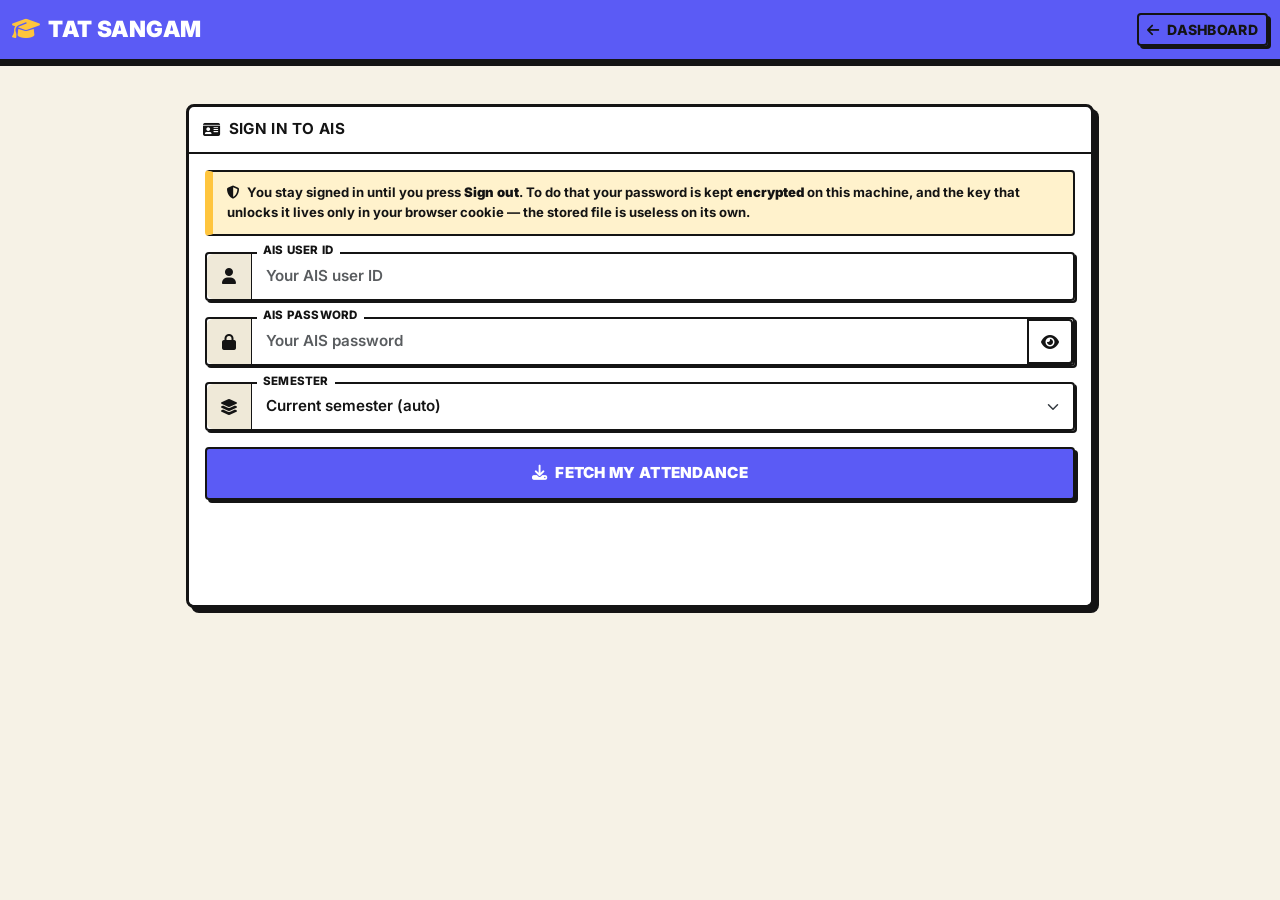
==== ais.tat.ac.in/index.html @ 8674fa77 "feat: add attendance integration system with portal scraping and session management" ====
<!DOCTYPE html>
<html lang="en">

<head>
    <meta charset="UTF-8" />
    <meta name="viewport" content="width=device-width, initial-scale=1.0" />
    <title>AIS Attendance - TAT SANGAM</title>
    <link href="https://cdn.jsdelivr.net/npm/bootstrap@5.3.2/dist/css/bootstrap.min.css" rel="stylesheet">
    <link href="https://cdnjs.cloudflare.com/ajax/libs/font-awesome/6.5.0/css/all.min.css" rel="stylesheet">
    <link href="https://fonts.googleapis.com/css2?family=Inter:wght@400;500;600;700;800;900&display=swap"
        rel="stylesheet">
    <link rel="stylesheet" href="style.css" />
    <script>
        (function () {
            try {
                var t = localStorage.getItem('theme');
                if (!t) t = window.matchMedia('(prefers-color-scheme: dark)').matches ? 'dark' : 'light';
                if (t === 'dark') document.documentElement.setAttribute('data-theme', 'dark');
            } catch (e) { }
        })();
    </script>
    <style>
        .ais-wrap { max-width: 940px; margin: 0 auto; padding: 1.25rem 1rem 3rem; }
        .ais-note {
            border: var(--bw) solid var(--ink); border-left: 8px solid var(--warning);
            background: var(--warning-soft); border-radius: var(--r-sm);
            padding: 0.7rem 0.9rem; font-size: 0.82rem; font-weight: 700; color: var(--text);
        }
        .ais-note.err { border-left-color: var(--danger); background: var(--danger-soft); }
        .ais-note.ok { border-left-color: var(--success); background: var(--success-soft); }
        .stat-row { display: flex; gap: 0.75rem; flex-wrap: wrap; margin-bottom: 1rem; }
        .stat-box {
            flex: 1 1 160px; background: var(--surface); border: var(--bw) solid var(--ink);
            border-radius: var(--r-sm); box-shadow: var(--sh-sm); padding: 0.7rem 0.9rem;
        }
        .stat-box .k { font-size: 0.64rem; font-weight: 900; text-transform: uppercase; color: var(--muted); letter-spacing: 0.4px; }
        .stat-box .v { font-size: 1.6rem; font-weight: 900; line-height: 1.15; color: var(--text); }
        .ais-table { width: 100%; border-collapse: collapse; background: var(--surface);
            border: var(--bw) solid var(--ink); border-radius: var(--r-sm); overflow: hidden; }
        .ais-table th { background: var(--ink); color: var(--bg); text-align: left; padding: 0.55rem 0.7rem;
            font-size: 0.64rem; font-weight: 900; text-transform: uppercase; letter-spacing: 0.4px; }
        .ais-table td { padding: 0.55rem 0.7rem; border-top: var(--bw) solid var(--ink);
            font-size: 0.85rem; font-weight: 600; color: var(--text); }
        .ais-table td.num { text-align: right; font-variant-numeric: tabular-nums; font-weight: 800; }
        .sub-name { font-weight: 800; }
        .sub-code { display: block; font-size: 0.64rem; font-weight: 800; color: var(--muted); text-transform: uppercase; }
        .pill { display: inline-block; padding: 0.05rem 0.5rem; border-radius: 999px;
            border: var(--bw) solid var(--ink); font-size: 0.72rem; font-weight: 900; font-variant-numeric: tabular-nums; }
        .pill.ok { background: var(--success-soft); } .pill.warn { background: var(--warning-soft); } .pill.bad { background: var(--danger-soft); }
        .advice { font-size: 0.74rem; font-weight: 700; color: var(--muted); }
        .advice b { color: var(--text); font-weight: 900; }
        .prof-grid { display: flex; flex-wrap: wrap; gap: 0.5rem; }
        .prof-item { border: var(--bw) solid var(--ink); border-radius: 999px; background: var(--surface);
            padding: 0.1rem 0.6rem; font-size: 0.74rem; font-weight: 700; color: var(--text); }
        .prof-item b { font-weight: 900; text-transform: uppercase; font-size: 0.64rem; color: var(--muted); margin-right: 0.3rem; }
        pre.struct { background: var(--surface); border: var(--bw) solid var(--ink); border-radius: var(--r-sm);
            padding: 0.7rem; font-size: 0.72rem; overflow-x: auto; margin-top: 0.7rem; color: var(--text); }
        .d-none { display: none !important; }
    </style>
</head>

<body>
    <header class="app-header">
        <h1 class="visually-hidden">TAT SANGAM - AIS Attendance</h1>
        <div class="container-fluid">
            <div class="row align-items-center">
                <div class="col-auto">
                    <div class="app-title mb-0" aria-hidden="true">
                        <i class="fas fa-graduation-cap me-2"></i> TAT SANGAM
                    </div>
                </div>
                <div class="col text-end">
                    <a href="../Project/index.html" class="btn btn-outline-light btn-sm">
                        <i class="fas fa-arrow-left me-2"></i>Dashboard
                    </a>
                </div>
            </div>
        </div>
    </header>

    <div class="ais-wrap">

        <!-- ── Credential form ─────────────────────────────── -->
        <div class="card hover-card mb-3" id="loginCard">
            <div class="card-header d-flex justify-content-between align-items-center">
                <span class="fw-bold text-primary d-flex align-items-center gap-2">
                    <i class="fas fa-id-card"></i> Sign in to AIS
                </span>
            </div>
            <div class="card-body">
                <div class="ais-note mb-3">
                    <i class="fas fa-shield-halved me-1"></i>
                    You stay signed in until you press <b>Sign out</b>. To do that your password is
                    kept <b>encrypted</b> on this machine, and the key that unlocks it lives only in
                    your browser cookie &mdash; the stored file is useless on its own.
                </div>

                <form id="aisForm" novalidate>
                    <div class="floating-input mb-3">
                        <div class="input-group">
                            <span class="input-group-text"><i class="fas fa-user"></i></span>
                            <input type="text" class="form-control" id="aisUser" name="ais_user"
                                autocomplete="username" required placeholder="Your AIS user ID">
                        </div>
                        <label for="aisUser">AIS User ID</label>
                    </div>

                    <div class="floating-input mb-3">
                        <div class="input-group">
                            <span class="input-group-text"><i class="fas fa-lock"></i></span>
                            <input type="password" class="form-control" id="aisPass" name="ais_pass"
                                autocomplete="current-password" required placeholder="Your AIS password">
                            <button class="btn btn-outline-secondary" type="button" id="togglePass"
                                aria-label="Show password">
                                <i class="fas fa-eye"></i>
                            </button>
                        </div>
                        <label for="aisPass">AIS Password</label>
                    </div>

                    <div class="floating-input mb-3">
                        <div class="input-group">
                            <span class="input-group-text"><i class="fas fa-layer-group"></i></span>
                            <select class="form-select" id="aisSem" name="semester">
                                <option value="">Current semester (auto)</option>
                                <option value="1">Semester 1</option>
                                <option value="2">Semester 2</option>
                                <option value="3">Semester 3</option>
                                <option value="4">Semester 4</option>
                                <option value="5">Semester 5</option>
                                <option value="6">Semester 6</option>
                                <option value="7">Semester 7</option>
                                <option value="8">Semester 8</option>
                            </select>
                        </div>
                        <label for="aisSem">Semester</label>
                    </div>

                    <button type="submit" class="btn btn-primary btn-lg w-100" id="fetchBtn">
                        <i class="fas fa-download me-2"></i>Fetch My Attendance
                    </button>
                </form>
            </div>
        </div>

        <!-- ── Status ──────────────────────────────────────── -->
        <div id="status" class="ais-note d-none mb-3"></div>

        <!-- ── Results ─────────────────────────────────────── -->
        <div class="card hover-card d-none" id="resultCard">
            <div class="card-header d-flex justify-content-between align-items-center flex-wrap gap-2">
                <span class="fw-bold text-primary d-flex align-items-center gap-2">
                    <i class="fas fa-chart-simple"></i> Attendance
                    <small id="fetchedAt" class="text-muted fw-normal"></small>
                </span>
                <div class="d-flex align-items-center gap-2">
                    <label for="target" class="fw-bold" style="font-size:0.7rem;text-transform:uppercase;">Target %</label>
                    <input type="number" id="target" class="form-control form-control-sm" min="1" max="100"
                        value="75" style="width:76px;font-weight:800;">
                    <button class="btn btn-sm btn-outline-secondary" id="againBtn" data-tooltip="Refresh from AIS"
                        aria-label="Refresh from AIS">
                        <i class="fas fa-rotate"></i>
                    </button>
                    <button class="btn btn-sm btn-outline-danger" id="logoutBtn">
                        <i class="fas fa-right-from-bracket me-1"></i>Sign out
                    </button>
                </div>
            </div>
            <div class="card-body">
                <div id="profile" class="prof-grid mb-3"></div>
                <div id="stats" class="stat-row"></div>
                <div class="table-responsive"><div id="tableWrap"></div></div>
            </div>
        </div>

    </div>

    <script>
        (function () {
            'use strict';

            var form = document.getElementById('aisForm');
            var statusEl = document.getElementById('status');
            var resultCard = document.getElementById('resultCard');
            var loginCard = document.getElementById('loginCard');
            var targetEl = document.getElementById('target');
            var fetchBtn = document.getElementById('fetchBtn');
            var rows = null;

            document.getElementById('togglePass').addEventListener('click', function () {
                var p = document.getElementById('aisPass');
                var show = p.type === 'password';
                p.type = show ? 'text' : 'password';
                this.querySelector('i').className = show ? 'fas fa-eye-slash' : 'fas fa-eye';
                this.setAttribute('aria-label', show ? 'Hide password' : 'Show password');
            });

            // Refresh re-reads AIS using the stored sign-in — no retyping.
            document.getElementById('againBtn').addEventListener('click', function () {
                var body = new FormData();
                body.append('action', 'fetch');
                body.append('semester', document.getElementById('aisSem').value);
                send(body, 'Refreshing from AIS...');
            });

            document.getElementById('logoutBtn').addEventListener('click', function () {
                var body = new FormData();
                body.append('action', 'logout');
                send(body, 'Signing out...');
            });

            targetEl.addEventListener('input', function () { if (rows) render(rows); });

            form.addEventListener('submit', function (e) {
                e.preventDefault();
                var body = new FormData();
                body.append('action', 'login');
                body.append('ais_user', document.getElementById('aisUser').value.trim());
                body.append('ais_pass', document.getElementById('aisPass').value);
                body.append('semester', document.getElementById('aisSem').value);
                send(body, 'Signing in to AIS and reading your attendance...');
            });

            function send(body, busyMessage) {
                var pass = document.getElementById('aisPass');

                fetchBtn.disabled = true;
                setStatus(busyMessage, null);

                // ais.php sits next to this page, in the same folder.
                return fetch('ais.php', { method: 'POST', body: body })
                    .then(function (r) {
                        return r.text().then(function (text) {
                            try {
                                return JSON.parse(text);
                            } catch (e) {
                                // Report what actually came back rather than a guess —
                                // a 404 page and a PHP fatal look identical otherwise.
                                throw new Error(
                                    'Backend returned HTTP ' + r.status + ' (' + (r.statusText || 'no status') +
                                    ') instead of JSON. First bytes: ' +
                                    (text.trim().slice(0, 120) || '(empty response)')
                                );
                            }
                        });
                    })
                    .then(function (data) {
                        // Clear the password from the DOM as soon as the request is away.
                        pass.value = '';

                        if (data.loggedIn === false) { showSignedOut(); }

                        if (!data.success) {
                            setStatus(data.message || 'Failed.', 'err');
                            // Anything the backend managed to read still helps.
                            if (data.profile && Object.keys(data.profile).length) {
                                showProfile(data.profile);
                                document.getElementById('stats').innerHTML = '';
                                document.getElementById('tableWrap').innerHTML = '';
                                showSignedIn();
                            }
                            showStructure(data.tables || [], data.forms || []);
                            return;
                        }

                        if (data.loggedIn === false) {          // successful sign-out
                            setStatus(data.message, 'ok');
                            return;
                        }
                        applyResult(data);
                        setStatus(data.message, 'ok');
                    })
                    .catch(function (err) { setStatus(err.message, 'err'); })
                    .then(function () { fetchBtn.disabled = false; });
            }

            function applyResult(data) {
                rows = data.attendance || [];
                showProfile(data.profile || {});
                document.getElementById('fetchedAt').textContent =
                    'as of ' + new Date(data.fetchedAt).toLocaleString() +
                    (data.usedSemester ? ' · semester ' + data.usedSemester : '');
                if (data.usedSemester) { document.getElementById('aisSem').value = data.usedSemester; }
                render(rows);
                showSignedIn();
            }

            function showSignedIn() {
                loginCard.classList.add('d-none');
                resultCard.classList.remove('d-none');
            }

            function showSignedOut() {
                rows = null;
                resultCard.classList.add('d-none');
                loginCard.classList.remove('d-none');
                document.getElementById('aisPass').value = '';
            }

            // On load: if a sign-in is stored, show the cached result straight away
            // and only hit AIS when there is nothing cached.
            (function restore() {
                var body = new FormData();
                body.append('action', 'status');
                fetch('ais.php', { method: 'POST', body: body })
                    .then(function (r) { return r.json(); })
                    .then(function (data) {
                        if (!data.loggedIn) { return; }
                        if (data.attendance && data.attendance.length) {
                            applyResult(data);
                            setStatus('Signed in as ' + data.aisUser + ' — showing last synced data.', 'ok');
                        } else {
                            var b = new FormData();
                            b.append('action', 'fetch');
                            send(b, 'Signed in — fetching your attendance...');
                        }
                    })
                    .catch(function () { /* offline or backend down: leave the form visible */ });
            })();

            function setStatus(msg, kind) {
                if (!msg) { statusEl.classList.add('d-none'); return; }
                statusEl.className = 'ais-note mb-3' + (kind ? ' ' + kind : '');
                statusEl.textContent = msg;
            }

            function showProfile(p) {
                var html = '';
                Object.keys(p).forEach(function (k) {
                    html += '<span class="prof-item"><b>' + esc(k) + '</b>' + esc(p[k]) + '</span>';
                });
                document.getElementById('profile').innerHTML = html;
            }

            function render(list) {
                var target = Math.min(100, Math.max(1, parseInt(targetEl.value, 10) || 75));
                var t = target / 100;
                var totHeld = 0, totAtt = 0;
                list.forEach(function (r) { totHeld += r.held; totAtt += r.attended; });
                var overall = totHeld ? (totAtt / totHeld) * 100 : 0;

                document.getElementById('stats').innerHTML =
                    box('Overall', totHeld ? overall.toFixed(2) + '%' : '—') +
                    box('Attended', totAtt + ' / ' + totHeld) +
                    box('Subjects', String(list.length));

                var html = '<table class="ais-table"><thead><tr>' +
                    '<th>Subject</th><th>Attended</th><th>Held</th><th>%</th><th>What it means</th>' +
                    '</tr></thead><tbody>';

                list.forEach(function (r) {
                    var pct = r.held ? (r.attended / r.held) * 100 : 0;
                    var cls = pct >= target ? 'ok' : (pct >= target - 10 ? 'warn' : 'bad');
                    var advice;
                    if (!r.held) {
                        advice = 'No classes held yet.';
                    } else if (pct >= target) {
                        var skip = Math.floor(r.attended / t - r.held);
                        advice = skip > 0 ? 'Can skip <b>' + skip + '</b> more' : 'On the edge — skip none';
                    } else {
                        advice = 'Attend <b>' + Math.ceil((t * r.held - r.attended) / (1 - t)) + '</b> in a row';
                    }
                    html += '<tr><td class="sub-name">' + esc(r.subject) +
                        (r.code ? '<span class="sub-code">' + esc(r.code) + '</span>' : '') + '</td>' +
                        '<td class="num">' + r.attended + '</td><td class="num">' + r.held + '</td>' +
                        '<td class="num"><span class="pill ' + cls + '">' + pct.toFixed(1) + '%</span></td>' +
                        '<td class="advice">' + advice + '</td></tr>';
                });
                document.getElementById('tableWrap').innerHTML = html + '</tbody></table>';
            }

            function showStructure(tables, forms) {
                var parts = [];
                (forms || []).forEach(function (f) {
                    parts.push('FORM #' + f.form + '  ' + f.method.toUpperCase() + ' ' + (f.action || '(self)') +
                        '\n  fields: ' + f.fields.join('\n          '));
                });
                (tables || []).forEach(function (t) {
                    parts.push('TABLE #' + t.table + '  (' + t.rows + ' rows)\n' +
                        '  header: ' + JSON.stringify(t.header) + '\n' +
                        '  row1  : ' + JSON.stringify(t.first));
                });
                if (!parts.length) { return; }
                statusEl.innerHTML += '<pre class="struct">' + esc(parts.join('\n\n')) + '</pre>';
            }

            function box(k, v) { return '<div class="stat-box"><div class="k">' + k + '</div><div class="v">' + v + '</div></div>'; }
            function esc(s) {
                return String(s).replace(/[&<>"]/g, function (c) {
                    return { '&': '&amp;', '<': '&lt;', '>': '&gt;', '"': '&quot;' }[c];
                });
            }
        })();
    </script>
</body>

</html>
---- ais.tat.ac.in/style.css ----
/* ============================================================
   TAT SANGAM — NEO-BRUTALISM
   A bold, tactile, retro-modern aesthetic:
   • Stark high-contrast borders and sharp offsets
   • Saturated neo-pop accents on warm cream paper
   • Expressive typography and layered tactile cards
   ============================================================ */

/* ---------- Tokens ---------- */
:root {
  /* Core "ink" — used for every border, hard shadow and heavy text */
  --ink: #141414;

  --bg: #f6f2e6;
  --surface: #ffffff;
  --surface-2: #efe9d8;

  --text: #141414;
  --text-2: #444444;
  --muted: #6a6a6a;

  /* Bold accents */
  --primary: #5b5bf5;      --primary-ink: #ffffff;   --primary-soft: #e5e5ff;
  --success: #16c76a;      --success-soft: #d3f7e3;
  --warning: #ffc53d;      --warning-soft: #fff2cc;
  --danger:  #ff5a5a;      --danger-soft:  #ffe0e0;
  --blue:    #7ca8ff;
  --pink:    #ff7eb6;
  --green:   #7ed957;

  --header-bg: #5b5bf5;

  /* Hard offset shadows */
  --sh-sm: 2px 2px 0 var(--ink);
  --sh:    3px 3px 0 var(--ink);
  --sh-lg: 5px 5px 0 var(--ink);
  --sh-xl: 8px 8px 0 var(--ink);

  --bw: 2px;
  --bw-thick: 3px;
  --r: 8px;
  --r-sm: 4px;
  /* Viewport-aware card height: never tiny, never taller than the screen */
  --card-height: clamp(400px, 56vh, 580px);
}

[data-theme="dark"] {
  --ink: #ece9df;

  --bg: #15151d;
  --surface: #22222d;
  --surface-2: #2c2c39;

  --text: #ece9df;
  --text-2: #b7b4a9;
  --muted: #8d8a80;

  --primary: #8585ff;      --primary-ink: #0c0c14;   --primary-soft: #2f2f5c;
  --success: #24d17d;      --success-soft: #163d2b;
  --warning: #ffd24a;      --warning-soft: #3d3415;
  --danger:  #ff6b6b;      --danger-soft:  #3d1f1f;
  --blue:    #6f9bff;
  --pink:    #ff8fc2;
  --green:   #74d34a;

  --header-bg: #4a4af0;
}

/* ---------- Base ---------- */
* { box-sizing: border-box; margin: 0; padding: 0; }

body {
  font-family: 'Inter', system-ui, -apple-system, sans-serif;
  background-color: var(--bg);
  color: var(--text);
  min-height: 100vh;
  -webkit-font-smoothing: antialiased;
  transition: background-color 0.15s linear, color 0.15s linear;
}

a { color: var(--primary); font-weight: 700; }
::selection { background: var(--warning); color: #141414; }

:focus-visible { outline: 3px solid var(--primary); outline-offset: 2px; }

/* Snappy press interaction for interactive elements */
.btn, .btn-icon, .link-wrapper a, .calendar-header .btn {
  transition: transform 0.07s ease, box-shadow 0.07s ease, background-color 0.1s ease, color 0.1s ease;
}
.list-group-item, .custom-input, .custom-select, .card, .card-header .btn-group .btn {
  transition: background-color 0.12s ease, border-color 0.12s ease, color 0.12s ease, box-shadow 0.1s ease, transform 0.07s ease;
}

/* ---------- Header ---------- */
.app-header {
  background: var(--header-bg);
  padding: 0.8rem 0;
  margin-bottom: 1.4rem;
  position: sticky;
  top: 0;
  z-index: 1000;
  border-bottom: var(--bw-thick) solid var(--ink);
  box-shadow: 0 4px 0 var(--ink);
}

.app-title {
  color: #fff;
  font-size: 1.4rem;
  font-weight: 900;
  letter-spacing: 0.4px;
  text-transform: uppercase;
  margin: 0;
  line-height: 1.1;
  display: flex;
  align-items: center;
}
.app-title i { color: var(--warning); margin-right: 0.35rem; }

.user-avatar {
  width: 40px; height: 40px;
  display: flex; align-items: center; justify-content: center;
  border-radius: 50%;
  background: #fff;
  border: var(--bw) solid var(--ink);
  color: var(--ink);
  font-size: 1.5rem;
  box-shadow: var(--sh-sm);
}
.user-status {
  position: absolute; bottom: 0; right: 0;
  width: 11px; height: 11px;
  border-radius: 50%;
  background: var(--success);
  border: 2px solid var(--ink);
}

/* min-width:0 lets the flex item shrink, and a max-width gives .user-name's
   .text-truncate something to truncate against — without these a long name
   just grows and shoves the rest of the header aside. */
.user-info { line-height: 1.2; min-width: 0; max-width: 240px; }
.user-name { font-size: 0.95rem; font-weight: 800; color: #fff; }
.user-details { font-size: 0.78rem; color: rgba(255, 255, 255, 0.85); font-weight: 600; }

.header-actions { display: flex; align-items: center; }

.btn-icon {
  width: 38px; height: 38px; padding: 0;
  display: flex; align-items: center; justify-content: center;
  border-radius: var(--r-sm);
  color: var(--ink);
  background: #fff;
  border: var(--bw) solid var(--ink);
  box-shadow: var(--sh-sm);
}
.btn-icon:hover { transform: translate(-1px, -1px); box-shadow: var(--sh); background: var(--warning); color: var(--ink); }
.btn-icon:active { transform: translate(2px, 2px); box-shadow: 0 0 0 var(--ink); }

.vr { width: var(--bw); height: 30px; margin: 0 0.5rem; background: var(--ink); opacity: 1 !important; }

#logoutBtn {
  background: var(--danger);
  border: var(--bw) solid var(--ink);
  color: var(--ink);
  padding: 0.4rem 0.9rem;
  font-size: 0.82rem;
  font-weight: 800;
  text-transform: uppercase;
  letter-spacing: 0.3px;
  border-radius: var(--r-sm);
  box-shadow: var(--sh-sm);
}
#logoutBtn:hover { transform: translate(-1px, -1px); box-shadow: var(--sh); background: var(--danger); color: #141414; }
#logoutBtn:active { transform: translate(2px, 2px); box-shadow: 0 0 0 #141414; }

/* Header chips sit on the fixed indigo bar with white/red backgrounds, so their
   ink must stay DARK in both themes. Without this, var(--ink) flips near-white
   in dark mode → invisible icons/borders on the white chips. */
.app-header .btn-icon,
.app-header .user-avatar,
.app-header .user-info-mobile .user-avatar,
.app-header .user-meta-item,
.app-header .header-actions-mobile button,
.app-header #logoutBtn,
.app-header #logoutBtnMobile {
  color: #141414;
  border-color: #141414;
  box-shadow: 2px 2px 0 #141414;
}
.app-header .user-meta-item { box-shadow: none; }
.app-header .btn-icon:hover,
.app-header .header-actions-mobile button:hover,
.app-header #logoutBtn:hover { box-shadow: 3px 3px 0 #141414; }
.app-header .btn-icon:active,
.app-header .header-actions-mobile button:active,
.app-header #logoutBtn:active { box-shadow: 0 0 0 #141414; }
.app-header .vr { background: #141414 !important; }

/* ---------- Layout ---------- */
.app-main { max-width: 1600px; margin-inline: auto; }

/* ---------- Cards ---------- */
.card {
  background-color: var(--surface);
  border: var(--bw-thick) solid var(--ink);
  border-radius: var(--r);
  box-shadow: var(--sh-lg);
  overflow: hidden;
}
.hover-card:hover { box-shadow: 7px 7px 0 var(--ink); }

.card-header {
  background-color: transparent;
  border-bottom: var(--bw) solid var(--ink);
  padding: 0.7rem 0.9rem;
  border-top-left-radius: calc(var(--r) - 3px);
  border-top-right-radius: calc(var(--r) - 3px);
}
.card-header.d-flex { flex-wrap: wrap; gap: 0.5rem; }
.card-header .btn-group { flex-shrink: 0; }

.card-header .fw-bold,
.card-header .text-primary {
  color: var(--text) !important;
  font-weight: 900;
  text-transform: uppercase;
  letter-spacing: 0.3px;
  font-size: 0.95rem;
}

/* Color-blocked icon chips per section */
.card-header i.fa-table-list,
.card-header i.fa-tasks,
.card-header i.fa-link {
  color: var(--ink);
  border: var(--bw) solid var(--ink);
  border-radius: var(--r-sm);
  padding: 0.28rem 0.34rem;
  box-shadow: var(--sh-sm);
  font-size: 0.85rem;
}
.card-header i.fa-table-list { background: var(--blue); }
.card-header i.fa-tasks { background: var(--pink); }
.card-header i.fa-link { background: var(--green); }

#todo-section .card-header,
#links-section .card-header {
  border-bottom: var(--bw) solid var(--ink) !important;
  margin-bottom: 0.9rem;
}
.card-body {
  background-color: var(--surface);
  border-bottom-left-radius: calc(var(--r) - 3px);
  border-bottom-right-radius: calc(var(--r) - 3px);
}

/* ---------- Clock ---------- */
#clockTime {
  font-size: 2.5rem;
  font-weight: 900 !important; /* beat Bootstrap's .fw-bold utility */
  line-height: 1;
  letter-spacing: -0.5px;
  color: var(--text);
  font-variant-numeric: tabular-nums;
  font-feature-settings: "tnum";
}
#clockDay {
  color: var(--ink);
  font-weight: 800;
  text-transform: uppercase;
  letter-spacing: 0.5px;
  margin-top: 0.5rem;
  background: var(--warning);
  border: var(--bw) solid var(--ink);
  border-radius: var(--r-sm);
  padding: 0.05rem 0.6rem;
  box-shadow: var(--sh-sm);
}
#clockDate { color: var(--muted); font-weight: 700; margin-top: 0.5rem; }

/* ---------- Buttons ---------- */
.btn {
  border: var(--bw) solid var(--ink);
  border-radius: var(--r-sm);
  font-weight: 800;
  text-transform: uppercase;
  letter-spacing: 0.3px;
  box-shadow: var(--sh);
  color: var(--ink);
}
.btn:hover { transform: translate(-1px, -1px); box-shadow: 4px 4px 0 var(--ink); }
.btn:active { transform: translate(2px, 2px); box-shadow: 0 0 0 var(--ink); }

.btn-primary { background-color: var(--primary); border-color: var(--ink); color: var(--primary-ink); }
.btn-primary:hover, .btn-primary:focus { background-color: var(--primary); color: var(--primary-ink); }

.btn-outline-primary { background: var(--surface); color: var(--ink); }
.btn-outline-primary:hover, .btn-outline-primary.active { background: var(--primary); color: var(--primary-ink); }

.btn-success { background-color: var(--success); border-color: var(--ink); color: var(--ink); }
.btn-success:hover { background-color: var(--success); color: var(--ink); }

.btn-outline-secondary { background: var(--surface); color: var(--ink); border-color: var(--ink); }
.btn-outline-secondary:hover { background: var(--warning); color: var(--ink); }

/* ---------- Segmented tabs (inside card headers) ---------- */
.card-header .btn-group {
  background: var(--surface-2);
  border: var(--bw) solid var(--ink);
  border-radius: var(--r-sm);
  padding: 3px;
  gap: 3px;
  box-shadow: var(--sh-sm);
  overflow: hidden;
}
.card-header .btn-group .btn {
  border: none;
  box-shadow: none;
  transform: none;
  border-radius: calc(var(--r-sm) - 2px) !important;
  margin: 0;
  min-width: 30px;
  padding: 0.35rem 0.65rem;
  font-size: 0.78rem;
  line-height: 1;
  background: transparent;
  color: var(--text-2);
  text-transform: uppercase;
  letter-spacing: 0.2px;
  font-weight: 800;
  display: inline-flex;
  align-items: center;
  justify-content: center;
  gap: 0.35rem;
}
.card-header .btn-group .btn:hover { background: var(--warning); color: var(--ink); transform: none; box-shadow: none; }
.card-header .btn-group .btn-outline-success:hover { background: var(--success); color: var(--ink); }
.card-header .btn-group .btn-outline-warning:hover { background: var(--warning); color: var(--ink); }
.card-header .btn-group .btn-outline-danger:hover { background: var(--danger); color: var(--ink); }

.card-header .btn-group .btn.active,
.card-header .btn-group .btn.active:hover,
.card-header .btn-group .btn-primary,
.card-header .btn-group .btn-primary:hover {
  background: var(--primary); color: var(--primary-ink); transform: none; box-shadow: none;
}
.card-header .btn-group .btn-outline-danger.active,
.card-header .btn-group .btn-outline-danger.active:hover { background: var(--danger); color: var(--ink); }
.blinking-delete { background: var(--danger) !important; color: var(--ink) !important; }

/* ---------- Inputs ---------- */
.custom-input, .custom-select {
  background-color: var(--surface);
  border: var(--bw) solid var(--ink);
  color: var(--text);
  border-radius: var(--r-sm);
  padding: 0.55rem 0.7rem;
  font-weight: 600;
}
.custom-input::placeholder { color: var(--muted); font-weight: 500; }
.custom-input:focus, .custom-select:focus {
  border-color: var(--ink);
  box-shadow: 3px 3px 0 var(--primary);
  outline: none;
}

.form-control-color {
  padding: 0.15rem; height: 42px;
  background: var(--surface);
  border: var(--bw) solid var(--ink);
  border-radius: var(--r-sm);
  cursor: pointer;
  box-shadow: var(--sh-sm);
}

.form-check-input {
  cursor: pointer;
  width: 1.2em; height: 1.2em;
  border: var(--bw) solid var(--ink);
  border-radius: 4px;
  background-color: var(--surface);
}
.form-check-input:checked { background-color: var(--primary); border-color: var(--ink); }
.form-check-input:focus { box-shadow: 2px 2px 0 var(--primary); border-color: var(--ink); }

.form-label { color: var(--text); font-weight: 800; font-size: 0.78rem; text-transform: uppercase; letter-spacing: 0.3px; margin-bottom: 0.35rem; }

.text-muted { color: var(--muted) !important; }
.text-secondary { color: var(--text-2) !important; }

/* ---------- To-Do ---------- */
.todo-progress-badge {
  font-size: 0.72rem;
  font-weight: 900;
  padding: 0.08rem 0.5rem;
  border-radius: 999px;
  background: var(--warning);
  color: var(--ink);
  border: var(--bw) solid var(--ink);
}
.todo-progress-badge:empty { display: none; }
.todo-progress-badge.all-done { background: var(--success); }

#todo-list { display: flex; flex-direction: column; gap: 0.55rem; }

.list-group-item {
  background-color: var(--surface);
  border: var(--bw) solid var(--ink);
  border-left-width: 8px;
  border-left-color: var(--muted);
  color: var(--text);
  border-radius: var(--r-sm) !important;
  padding: 0.65rem 0.8rem;
  box-shadow: var(--sh-sm);
}
.list-group-item:hover { transform: translate(-1px, -1px); box-shadow: var(--sh); }

.list-group-item.high-priority { border-left-color: var(--danger); }
.list-group-item.medium-priority { border-left-color: var(--warning); }
.list-group-item.low-priority { border-left-color: var(--success); }

.list-group-item.done { background: var(--surface-2); border-left-color: var(--success); }
.list-group-item.done .todo-text-wrap strong { text-decoration: line-through; color: var(--muted); }

.todo-text-wrap strong { font-weight: 800; font-size: 0.95rem; }
.todo-text-wrap small { color: var(--muted); font-size: 0.78rem; font-weight: 600; }

.empty-state { color: var(--muted); font-weight: 700; }
.empty-state i { opacity: 0.5; }

/* ---------- Links ---------- */
#tab-links { display: flex; flex-wrap: wrap; gap: 0.85rem !important; }
.link-wrapper {
  position: relative;
  display: flex;
  flex-direction: column;
  align-items: center;
  gap: 5px;
  width: 58px;
}
.link-label {
  font-size: 0.58rem;
  font-weight: 800;
  text-transform: uppercase;
  letter-spacing: 0.2px;
  color: var(--text-2);
  text-align: center;
  line-height: 1.1;
  width: 100%;
  overflow: hidden;
  text-overflow: ellipsis;
  white-space: nowrap;
}

.link-wrapper a {
  width: 52px; height: 52px;
  font-size: 1.3rem;
  display: flex; align-items: center; justify-content: center;
  background: var(--surface) !important;
  border: var(--bw) solid var(--ink) !important;
  border-radius: var(--r-sm) !important;
  color: var(--ink);
  text-decoration: none;
  box-shadow: var(--sh-sm);
}
.link-wrapper:not(.delete-mode) a:hover {
  transform: translate(-1px, -1px);
  box-shadow: var(--sh);
  background: var(--lc, var(--primary)) !important;
  color: #fff !important;
}
.link-wrapper:not(.delete-mode) a:active { transform: translate(2px, 2px); box-shadow: 0 0 0 var(--ink); }

.delete-icon {
  position: absolute; top: -8px; right: -8px;
  width: 22px; height: 22px;
  background: var(--danger);
  border: var(--bw) solid var(--ink);
  border-radius: 50%;
  display: flex; align-items: center; justify-content: center;
  color: var(--ink);
  cursor: pointer; font-size: 14px; font-weight: 900;
  z-index: 3;
}
.delete-icon:hover { transform: scale(1.12); }

/* ---------- Scrollbars ---------- */
.custom-scrollbar::-webkit-scrollbar,
#todoListWrapper::-webkit-scrollbar,
#linkListWrapper::-webkit-scrollbar { width: 10px; }
.custom-scrollbar::-webkit-scrollbar-track,
#todoListWrapper::-webkit-scrollbar-track,
#linkListWrapper::-webkit-scrollbar-track { background: var(--surface-2); border-left: var(--bw) solid var(--ink); }
.custom-scrollbar::-webkit-scrollbar-thumb,
#todoListWrapper::-webkit-scrollbar-thumb,
#linkListWrapper::-webkit-scrollbar-thumb { background: var(--primary); border: var(--bw) solid var(--ink); }
* { scrollbar-width: thin; scrollbar-color: var(--primary) var(--surface-2); }

/* ---------- Forms (snappy appear) ---------- */
.animate-form { animation: popIn 0.12s ease-out; }
@keyframes popIn { from { opacity: 0; transform: translateY(-6px); } to { opacity: 1; transform: translateY(0); } }
@media (prefers-reduced-motion: reduce) {
  *, *::before, *::after { animation-duration: 0.001ms !important; transition-duration: 0.001ms !important; }
}

/* ---------- Calendar ---------- */
.calendar-grid {
  width: 100%;
  border: var(--bw) solid var(--ink);
  border-radius: var(--r-sm);
  overflow: hidden;
  background-color: var(--ink);
}
.calendar-days-header {
  display: grid; grid-template-columns: repeat(7, 1fr);
  text-align: center;
  background-color: var(--surface-2);
  border-bottom: var(--bw) solid var(--ink);
}
.calendar-days-header div { padding: 0.4rem; font-weight: 900; font-size: 0.66rem; letter-spacing: 0.4px; text-transform: uppercase; color: var(--text); }

.calendar-days { display: grid; grid-template-columns: repeat(7, 1fr); gap: var(--bw); }
.calendar-day {
  aspect-ratio: 1;
  background-color: var(--surface);
  display: flex; align-items: center; justify-content: center;
  cursor: pointer; position: relative; min-height: 2.3rem;
  font-weight: 700; color: var(--text);
}
.calendar-day:hover { background-color: var(--warning); color: var(--ink); }
.calendar-day.today, .calendar-day.selected { background: var(--primary); color: var(--primary-ink); font-weight: 900; }
.calendar-day.has-classes::after {
  content: ''; position: absolute; bottom: 5px;
  width: 5px; height: 5px; border-radius: 50%; background-color: var(--primary);
}
.calendar-day.today.has-classes::after, .calendar-day.selected.has-classes::after { background-color: var(--primary-ink); }
.calendar-day.other-month { color: var(--muted); background-color: var(--surface-2); }
.calendar-day .day-number { font-size: 0.85rem; }

.calendar-header h6 { color: var(--text); font-weight: 900; text-transform: uppercase; letter-spacing: 0.3px; }

/* ---------- Timetable ---------- */
#daily-timetable .border.rounded {
  border: var(--bw) solid var(--ink) !important;
  border-left-width: 8px !important;
  border-left-color: var(--muted) !important;
  border-radius: var(--r-sm) !important;
  font-size: 0.88rem;
  font-weight: 700;
  background-color: var(--surface) !important;
  color: var(--text) !important;
  box-shadow: var(--sh-sm);
}

/* status rules out-specify the base rule so their colours win.
   ONGOING = green · UPCOMING = yellow · FINISHED = red */
#daily-timetable .border.rounded.bg-light { background-color: var(--surface-2) !important; color: var(--muted) !important; }

/* Ongoing / current class — GREEN */
#daily-timetable .border.rounded.bg-success {
  background-color: var(--success-soft) !important;
  border-left-color: var(--success) !important;
  color: var(--text) !important;
}
[data-theme="dark"] #daily-timetable .border.rounded.bg-success { color: #9be8bd !important; }

/* Upcoming / future class — YELLOW */
#daily-timetable .border.rounded.bg-warning {
  background-color: var(--warning-soft) !important;
  border-left-color: var(--warning) !important;
  color: var(--text) !important;
}
[data-theme="dark"] #daily-timetable .border.rounded.bg-warning { color: #ffde85 !important; }

/* Finished / past class — RED (with strike-through) */
#daily-timetable .border.rounded.bg-danger {
  background-color: var(--danger-soft) !important;
  border-left-color: var(--danger) !important;
  color: #b32433 !important;
}
[data-theme="dark"] #daily-timetable .border.rounded.bg-danger { color: #ff9d9d !important; }
#daily-timetable .bg-danger .fw-bold { text-decoration: line-through; }

#current-date { display: none !important; }

/* ---------- Card sizing (small-tablet and up) ----------
   Cards get a viewport-aware fixed height and scroll internally. Sizing is
   done with flexbox — not a fragile "header is 56px" calc — so any header
   height works. min+max height both pin the card, overriding Bootstrap's
   .h-100. Single-column phones (<577px) flow naturally instead. */
@media (min-width: 577px) {
  .card { min-height: var(--card-height); max-height: var(--card-height); }
  .card-body { min-height: 0; overflow-y: auto; }

  /* To-Do & Links: keep the add-form pinned, scroll only the list */
  #todo-section .card-body,
  #links-section .card-body { overflow: hidden; display: flex; flex-direction: column; }
  #todoForm, #linkFormWrapper { flex-shrink: 0; }
  #todoForm { margin-bottom: 10px; }
  #todoListWrapper, #linkListWrapper { flex: 1 1 auto; min-height: 0; overflow-y: auto; padding-right: 6px; }
  #todoListWrapper .list-group { height: auto; }
}

/* Short / landscape viewports: shrink cards so one fits without a huge scroll */
@media (min-width: 577px) and (max-height: 620px) {
  :root { --card-height: max(280px, calc(100vh - 118px)); }
}

/* ---------- Responsive type ---------- */
@media (max-width: 768px) {
  .app-title { font-size: 1.2rem; }
  .card { margin-bottom: 0.3rem; }
  #clockTime { font-size: 2.1rem; }
}
@media (max-width: 576px) {
  .app-title { font-size: 1.05rem; }
  .user-avatar { width: 38px; height: 38px; font-size: 1.4rem; }
  .btn-icon { width: 34px; height: 34px; }
  #logoutBtn { padding: 0.3rem; width: 34px; height: 34px; }
  #logoutBtn i { margin: 0 !important; }
  #logoutBtn span { display: none; }
}
@media (min-width: 577px) and (max-width: 991px) {
  .app-title { font-size: 1.15rem; }
  .user-info { max-width: 150px; }
}
@media (max-width: 340px) {
  .app-title { font-size: 0.92rem; }
  #clockTime { font-size: 1.8rem; }
  .card-header .btn-group .btn { min-width: 26px; padding: 0.3rem 0.38rem; }
}
@media (min-width: 1400px) {
  #clockTime { font-size: 2.8rem; }
}

/* ---------- Mobile header — one tidy row: avatar · name/meta · actions ---------- */
@media (max-width: 576px) {
  .app-header { padding: 0.55rem 0; }

  /* the mobile header column is a flex row (d-flex in the HTML) */
  .app-header .d-flex.d-sm-none { gap: 0.55rem; }

  .user-info-mobile { display: flex; align-items: center; gap: 0.55rem; flex: 1 1 auto; min-width: 0; }
  .user-info-mobile .user-avatar {
    width: 40px; height: 40px; border-radius: 50%;
    background: #fff; border: var(--bw) solid var(--ink);
    display: flex; align-items: center; justify-content: center;
    font-size: 1.4rem; color: var(--ink); flex-shrink: 0; box-shadow: var(--sh-sm);
  }
  .user-details-mobile { flex: 1; min-width: 0; }
  .user-name-mobile {
    color: #fff; font-size: 0.95rem; font-weight: 900; margin-bottom: 0.2rem;
    text-transform: uppercase; letter-spacing: 0.2px;
    white-space: nowrap; overflow: hidden; text-overflow: ellipsis;
  }
  .user-meta-mobile { display: flex; flex-wrap: nowrap; gap: 0.28rem; min-width: 0; }
  /* Reg number is long and non-essential at a glance — hide it on phones so
     name + branch + group stay on one tidy line. */
  .user-meta-mobile .user-meta-item:first-child { display: none; }
  .user-meta-item {
    display: flex; align-items: center; gap: 0.22rem;
    color: var(--ink); font-size: 0.64rem; font-weight: 800;
    background: #fff; border: var(--bw) solid var(--ink);
    padding: 0.02rem 0.4rem; border-radius: 999px;
    min-width: 0; overflow: hidden;
  }
  .user-meta-item span { overflow: hidden; text-overflow: ellipsis; white-space: nowrap; }
  .user-meta-item i { font-size: 0.62rem; flex-shrink: 0; }

  .header-actions-mobile { display: flex; align-items: center; gap: 0.4rem; flex-shrink: 0; }
  .header-actions-mobile button, .header-actions-mobile .theme-toggle {
    width: 36px; height: 36px; padding: 0; border-radius: var(--r-sm);
    background: #fff; border: var(--bw) solid var(--ink);
    color: var(--ink); display: flex; align-items: center; justify-content: center;
    box-shadow: var(--sh-sm);
  }
  #logoutBtnMobile { background: var(--danger); }
  .header-actions-mobile button:active, .header-actions-mobile .theme-toggle:active { transform: translate(2px, 2px); box-shadow: 0 0 0 var(--ink); }
  #logoutBtnMobile i { font-size: 0.95rem; }

  .d-sm-block { display: none !important; }
}
@media (min-width: 577px) { .d-block.d-sm-none { display: none !important; } }

/* Very small phones: tighten avatar + action buttons a touch more */
@media (max-width: 360px) {
  .user-info-mobile .user-avatar { width: 36px; height: 36px; font-size: 1.25rem; }
  .header-actions-mobile button, .header-actions-mobile .theme-toggle { width: 34px; height: 34px; }
}

/* ============================================================
   Tooltips (data-tooltip — no native title, no double tooltip)
   ============================================================ */
[data-tooltip] { position: relative; }
[data-tooltip]:hover::after {
  content: attr(data-tooltip);
  position: absolute;
  bottom: calc(100% + 8px);
  right: 0;
  padding: 0.3rem 0.55rem;
  background: #141414;
  color: #fff;
  border: var(--bw) solid var(--ink);
  border-radius: 5px;
  font-size: 0.7rem;
  font-weight: 800;
  text-transform: uppercase;
  letter-spacing: 0.3px;
  white-space: nowrap;
  box-shadow: var(--sh-sm);
  z-index: 1000;
  pointer-events: none;
}
[data-tooltip]:hover::before {
  content: '';
  position: absolute;
  bottom: calc(100% + 3px);
  right: 12px;
  border-left: 5px solid transparent;
  border-right: 5px solid transparent;
  border-top: 6px solid var(--ink);
  z-index: 1001;
  pointer-events: none;
}
[data-tooltip].btn-group > *:first-child::after { right: auto; left: 0; }
[data-tooltip].btn-group > *:first-child::before { right: auto; left: 12px; }
[data-tooltip].btn-group > *:last-child::after { left: auto; right: 0; }
[data-tooltip].btn-group > *:last-child::before { left: auto; right: 12px; }

/* Touch devices emulate :hover on tap, which leaves a tooltip stuck on screen
   until you tap elsewhere. Suppress them where there is no real pointer. */
@media (hover: none) {
  [data-tooltip]:hover::after,
  [data-tooltip]:hover::before { display: none; }
}

/* No hover tooltips in the header — the buttons there are self-evident and the
   tooltip overlapped the bar. aria-label still carries the accessible name. */
.app-header [data-tooltip]:hover::after,
.app-header [data-tooltip]:hover::before { display: none; }

#daily-timetable [data-tooltip]:hover::after,
.calendar-day[data-tooltip]:hover::after,
.link-wrapper [data-tooltip]:hover::after { bottom: auto; top: calc(100% + 8px); right: 0; }
#daily-timetable [data-tooltip]:hover::before,
.calendar-day[data-tooltip]:hover::before,
.link-wrapper [data-tooltip]:hover::before {
  bottom: auto; top: calc(100% + 3px); right: 12px;
  border-top: none; border-bottom: 6px solid var(--ink);
}
#daily-timetable, .calendar-grid, .link-wrapper { position: relative; z-index: 1; }
#daily-timetable .time-slot, .calendar-day, .link-wrapper a { position: relative; z-index: 2; }

/* ============================================================
   Auth pages (login / signup)
   ============================================================ */
#appContent { display: none; transition: opacity 0.15s ease; }
#appContent.d-none { display: none !important; }
#appContent:not(.d-none) { display: block !important; }
#appContent.logging-out { opacity: 0; }

.login-section, .auth-section {
  position: fixed; inset: 0; min-height: 100vh;
  background: var(--bg);
  background-image:
    linear-gradient(var(--surface-2) 1px, transparent 1px),
    linear-gradient(90deg, var(--surface-2) 1px, transparent 1px);
  background-size: 28px 28px;
  display: flex; justify-content: center; align-items: center;
  z-index: 9999; padding: 1rem;
}
.login-section.d-none { display: none !important; }

.login-container, .auth-container {
  background: var(--surface);
  padding: 2.5rem;
  border-radius: var(--r);
  border: var(--bw-thick) solid var(--ink);
  box-shadow: var(--sh-xl);
  width: 100%; max-width: 440px;
  position: relative;
}
.signup-container { max-width: 500px !important; }

.login-container h2, .auth-container h2 {
  margin-bottom: 0.4rem;
  font-size: 1.6rem; font-weight: 900;
  text-transform: uppercase; letter-spacing: 0.3px;
  color: var(--text) !important;
}

.brand-logo {
  position: absolute; top: -30px; left: 50%;
  transform: translateX(-50%);
  width: 62px; height: 62px;
  background: var(--warning);
  border-radius: var(--r-sm);
  display: flex; align-items: center; justify-content: center;
  color: var(--ink); font-size: 1.7rem;
  border: var(--bw-thick) solid var(--ink);
  box-shadow: var(--sh);
}

.signup-progress { margin-top: 2rem; padding: 0 0.25rem; }
.signup-progress .progress { height: 12px !important; background-color: var(--surface-2); border: var(--bw) solid var(--ink); border-radius: 999px; margin-bottom: 1.25rem; overflow: hidden; }
.signup-progress .progress-bar { background: var(--primary); transition: width 0.3s ease; }

.steps-wrapper { display: flex; justify-content: space-between; align-items: center; }
.step { display: flex; align-items: center; gap: 0.5rem; color: var(--muted); font-weight: 800; font-size: 0.82rem; text-transform: uppercase; letter-spacing: 0.2px; }
.step-icon {
  width: 40px; height: 40px; background: var(--surface); border-radius: var(--r-sm);
  display: flex; align-items: center; justify-content: center;
  font-size: 1rem; border: var(--bw) solid var(--ink);
  transition: background-color 0.15s ease, color 0.15s ease;
}
.step.active { color: var(--text); }
.step.active .step-icon { background: var(--primary); color: var(--primary-ink); box-shadow: var(--sh-sm); }
.step-content { display: none; }
.step-content.active { display: block; }

.auth-content { padding-top: 0.75rem; }
/* The label's notch must start just past the icon prefix. Both are derived from
   --prefix-w so they can't drift apart; fields with no prefix get a plain inset
   so the notch never floats in mid-air. */
.floating-input {
  position: relative;
  --prefix-w: 46px;
  --label-inset: calc(var(--prefix-w) + 0.35rem);
}
.floating-input:not(:has(.input-group-text)) { --label-inset: 1rem; }
.floating-input label {
  position: absolute; top: -0.6rem; left: var(--label-inset);
  font-size: 0.72rem; color: var(--text);
  background: var(--surface); padding: 0 0.4rem; z-index: 10;
  font-weight: 800; text-transform: uppercase; letter-spacing: 0.2px;
}
.floating-input .input-group,
.login-container .input-group,
.auth-container .input-group { border-radius: var(--r-sm); border: var(--bw) solid var(--ink); overflow: hidden; box-shadow: var(--sh-sm); }
.floating-input .input-group:focus-within,
.login-container .input-group:focus-within { box-shadow: 3px 3px 0 var(--primary); }

.floating-input .input-group-text,
.login-container .input-group-text,
.auth-container .input-group-text {
  background-color: var(--surface-2);
  border: none;
  border-right: var(--bw) solid var(--ink);
  padding: 0.7rem 0.9rem;
  color: var(--ink); min-width: 46px;
  display: flex; justify-content: center;
}
/* Pin the prefix to one width so wide glyphs (fa-users, fa-graduation-cap)
   can't push it past the label inset. Icons stay centred at any glyph width. */
.floating-input .input-group-text {
  flex: 0 0 var(--prefix-w);
  width: var(--prefix-w); min-width: var(--prefix-w);
  padding-left: 0; padding-right: 0;
  align-items: center;
}
.floating-input .form-control,
.floating-input .form-select,
.login-container .form-control,
.auth-container .form-control,
.auth-container .form-select {
  border: none;
  padding: 0.7rem 0.9rem;
  font-size: 0.95rem; font-weight: 600;
  color: var(--text); background-color: var(--surface);
}
.floating-input .form-control:focus,
.floating-input .form-select:focus,
.login-container .form-control:focus,
.auth-container .form-control:focus,
.auth-container .form-select:focus { box-shadow: none; }

/* Bootstrap raises a focused input-group child to z-index:5, which made it
   paint over the floating label. Keep those children below the label. */
.floating-input .input-group > .form-control:focus,
.floating-input .input-group > .form-select:focus,
.floating-input .input-group > .form-control:not(:focus),
.floating-input .input-group > .form-select:not(:focus),
.floating-input .input-group .btn:focus,
.floating-input .input-group .input-group-text { z-index: 1; }

#togglePassword { border: none; border-left: var(--bw) solid var(--ink); background: var(--surface-2); color: var(--ink); padding-left: 0.8rem; padding-right: 0.8rem; }
#togglePassword:focus { box-shadow: none; }

.btn-lg { padding: 0.8rem 1.5rem; font-size: 0.95rem; border-radius: var(--r-sm); font-weight: 900; }
.login-container .btn-primary, .auth-container .btn-primary { background: var(--primary); border: var(--bw) solid var(--ink); color: var(--primary-ink); box-shadow: var(--sh); }
.login-container .btn-primary:hover, .auth-container .btn-primary:hover { transform: translate(-1px,-1px); box-shadow: 4px 4px 0 var(--ink); background: var(--primary); color: var(--primary-ink); }
.login-container .btn-primary:active, .auth-container .btn-primary:active { transform: translate(2px,2px); box-shadow: 0 0 0 var(--ink); }
.auth-container .btn-outline-secondary, .login-container .btn-outline-secondary { background: var(--surface); border: var(--bw) solid var(--ink); color: var(--ink); box-shadow: var(--sh); }
.auth-container .btn-outline-secondary:hover { background: var(--warning); color: var(--ink); }

.auth-footer { margin-top: 1.6rem; padding-top: 1.3rem; border-top: var(--bw) solid var(--ink); }
.auth-footer a, .auth-container a { font-weight: 800; text-decoration: none; }
.auth-footer a:hover, .auth-container a:hover { text-decoration: underline; }

.was-validated .form-control:invalid, .form-control.is-invalid { border-color: var(--ink); background-image: none; }
.was-validated .form-control:valid, .form-control.is-valid { border-color: var(--ink); background-image: none; }
.invalid-feedback { font-size: 0.76rem; margin-top: 0.25rem; color: var(--danger); font-weight: 700; }

.alert { border: var(--bw) solid var(--ink); border-radius: var(--r-sm); font-weight: 700; box-shadow: var(--sh-sm); }
.alert-danger { background: var(--danger-soft); color: var(--ink); border-left: 8px solid var(--danger); }
.alert-success { background: var(--success-soft); color: var(--ink); border-left: 8px solid var(--success); }

@media (max-width: 576px) {
  .login-container, .auth-container { padding: 2rem 1.4rem; margin: 1rem; max-width: 100%; }
  .login-container h2, .auth-container h2 { font-size: 1.35rem; }
  .brand-logo { width: 54px; height: 54px; font-size: 1.45rem; }
  .step-icon { width: 36px; height: 36px; font-size: 0.95rem; }
  .step-text { font-size: 0.76rem; }
  .floating-input label { font-size: 0.68rem; }
}
@media (min-width: 768px) {
  .login-container, .auth-container { padding: 3rem; }
}
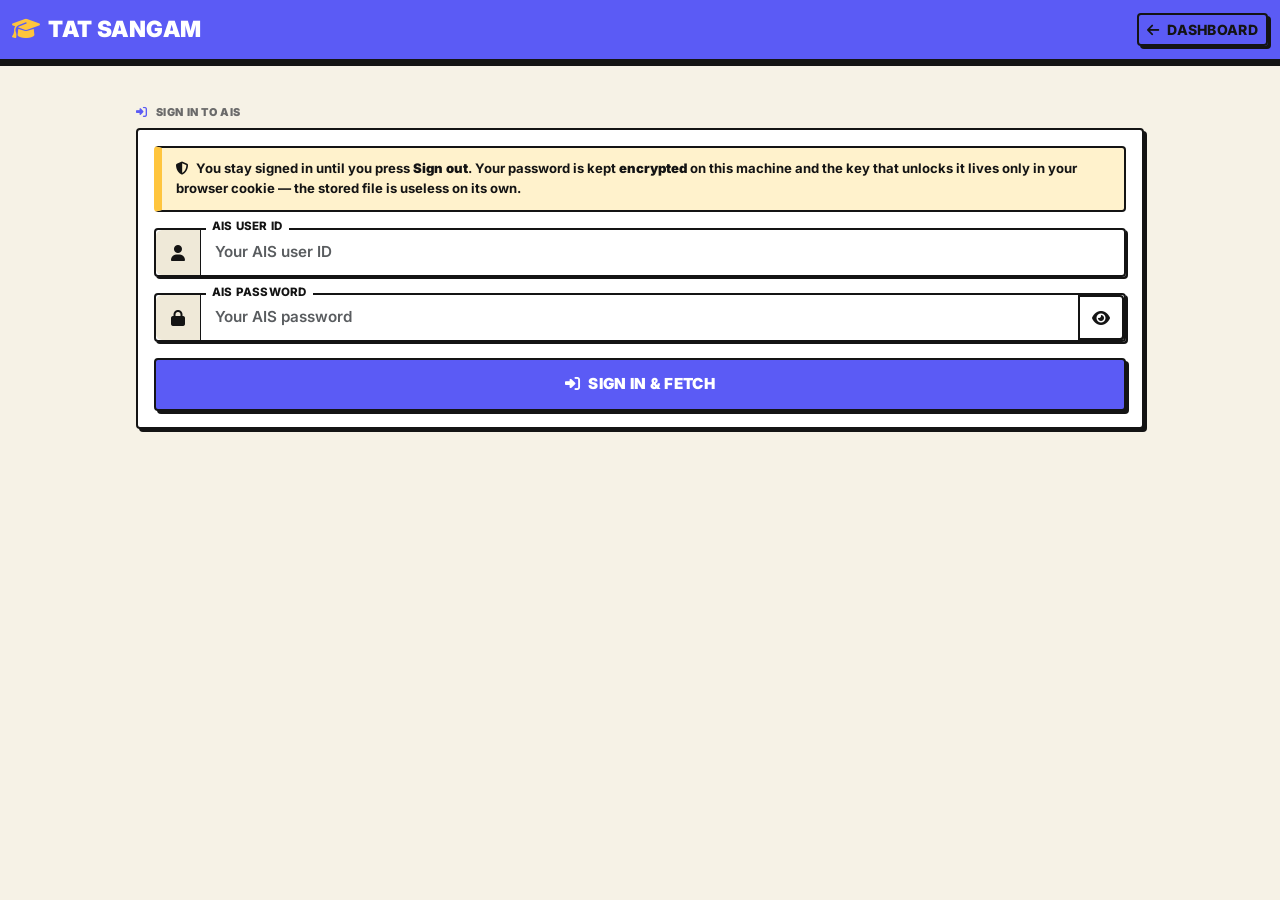
==== commit 977a1f9b: "feat: implement AIS attendance endpoint with encrypted local storage for session persistence" ====
--- a/ais.tat.ac.in/index.html
+++ b/ais.tat.ac.in/index.html
@@ -20,42 +20,247 @@
         })();
     </script>
     <style>
-        .ais-wrap { max-width: 940px; margin: 0 auto; padding: 1.25rem 1rem 3rem; }
+        /* ---------- Layout ---------- */
+        .ais-wrap { max-width: 1040px; margin: 0 auto; padding: 1.25rem 1rem 3rem; }
+        .section + .section { margin-top: 1rem; }
+        .section-title {
+            display: flex; align-items: center; gap: 0.5rem;
+            font-size: 0.68rem; font-weight: 900; text-transform: uppercase;
+            letter-spacing: 0.6px; color: var(--muted); margin-bottom: 0.5rem;
+        }
+        .section-title i { color: var(--primary); }
+
+        .panel {
+            background: var(--surface); border: var(--bw) solid var(--ink);
+            border-radius: var(--r-sm); box-shadow: var(--sh); overflow: hidden;
+        }
+        .panel-body { padding: 1rem; }
+
+        /* ---------- Notes ---------- */
         .ais-note {
             border: var(--bw) solid var(--ink); border-left: 8px solid var(--warning);
             background: var(--warning-soft); border-radius: var(--r-sm);
             padding: 0.7rem 0.9rem; font-size: 0.82rem; font-weight: 700; color: var(--text);
         }
         .ais-note.err { border-left-color: var(--danger); background: var(--danger-soft); }
-        .ais-note.ok { border-left-color: var(--success); background: var(--success-soft); }
-        .stat-row { display: flex; gap: 0.75rem; flex-wrap: wrap; margin-bottom: 1rem; }
-        .stat-box {
-            flex: 1 1 160px; background: var(--surface); border: var(--bw) solid var(--ink);
-            border-radius: var(--r-sm); box-shadow: var(--sh-sm); padding: 0.7rem 0.9rem;
-        }
-        .stat-box .k { font-size: 0.64rem; font-weight: 900; text-transform: uppercase; color: var(--muted); letter-spacing: 0.4px; }
-        .stat-box .v { font-size: 1.6rem; font-weight: 900; line-height: 1.15; color: var(--text); }
-        .ais-table { width: 100%; border-collapse: collapse; background: var(--surface);
-            border: var(--bw) solid var(--ink); border-radius: var(--r-sm); overflow: hidden; }
-        .ais-table th { background: var(--ink); color: var(--bg); text-align: left; padding: 0.55rem 0.7rem;
-            font-size: 0.64rem; font-weight: 900; text-transform: uppercase; letter-spacing: 0.4px; }
-        .ais-table td { padding: 0.55rem 0.7rem; border-top: var(--bw) solid var(--ink);
-            font-size: 0.85rem; font-weight: 600; color: var(--text); }
-        .ais-table td.num { text-align: right; font-variant-numeric: tabular-nums; font-weight: 800; }
-        .sub-name { font-weight: 800; }
-        .sub-code { display: block; font-size: 0.64rem; font-weight: 800; color: var(--muted); text-transform: uppercase; }
-        .pill { display: inline-block; padding: 0.05rem 0.5rem; border-radius: 999px;
-            border: var(--bw) solid var(--ink); font-size: 0.72rem; font-weight: 900; font-variant-numeric: tabular-nums; }
-        .pill.ok { background: var(--success-soft); } .pill.warn { background: var(--warning-soft); } .pill.bad { background: var(--danger-soft); }
+        .ais-note.ok  { border-left-color: var(--success); background: var(--success-soft); }
+
+        /* ---------- Toolbar ---------- */
+        .toolbar {
+            display: flex; flex-wrap: wrap; align-items: center; gap: 0.6rem;
+            background: var(--surface-2); border: var(--bw) solid var(--ink);
+            border-radius: var(--r-sm); box-shadow: var(--sh-sm); padding: 0.6rem 0.75rem;
+        }
+        .toolbar .group { display: flex; align-items: center; gap: 0.4rem; }
+        .toolbar .group > label {
+            font-size: 0.62rem; font-weight: 900; text-transform: uppercase;
+            letter-spacing: 0.4px; color: var(--muted); white-space: nowrap;
+        }
+        .toolbar select, .toolbar input[type=number] {
+            border: var(--bw) solid var(--ink); border-radius: var(--r-sm);
+            background: var(--surface); color: var(--text);
+            font-weight: 800; font-size: 0.82rem; padding: 0.25rem 0.45rem;
+        }
+        .toolbar select { min-width: 92px; }
+        .toolbar input[type=number] { width: 68px; }
+        .toolbar .spacer { flex: 1 1 auto; }
+        .synced {
+            font-size: 0.66rem; font-weight: 800; color: var(--muted);
+            text-transform: uppercase; letter-spacing: 0.3px; white-space: nowrap;
+        }
+        .btn-tool {
+            display: inline-flex; align-items: center; gap: 0.35rem;
+            border: var(--bw) solid var(--ink); border-radius: var(--r-sm);
+            background: var(--surface); color: var(--ink); box-shadow: var(--sh-sm);
+            font-size: 0.68rem; font-weight: 900; text-transform: uppercase; letter-spacing: 0.3px;
+            padding: 0.35rem 0.6rem; cursor: pointer;
+        }
+        .btn-tool:hover { background: var(--warning); }
+        .btn-tool:active { transform: translate(2px, 2px); box-shadow: none; }
+        .btn-tool[disabled] { opacity: 0.5; cursor: not-allowed; transform: none; }
+        .btn-tool.danger { background: var(--danger); color: #fff; }
+        .btn-tool.danger:hover { background: var(--danger); filter: brightness(1.08); }
+
+        /* ---------- Student card ---------- */
+        .student-head {
+            display: flex; align-items: center; gap: 0.8rem;
+            padding: 0.9rem 1rem; background: var(--primary); color: var(--primary-ink);
+            border-bottom: var(--bw) solid var(--ink);
+        }
+        .avatar {
+            width: 46px; height: 46px; flex: 0 0 46px; border-radius: 50%;
+            background: var(--warning); color: var(--ink);
+            border: var(--bw) solid var(--ink); box-shadow: var(--sh-sm);
+            display: flex; align-items: center; justify-content: center;
+            font-weight: 900; font-size: 1rem; letter-spacing: 0.5px;
+        }
+        .student-name {
+            font-size: 1.02rem; font-weight: 900; text-transform: uppercase;
+            letter-spacing: 0.3px; line-height: 1.2; word-break: break-word;
+        }
+        .student-sub { font-size: 0.7rem; font-weight: 700; opacity: 0.9; }
+
+        .facts { display: grid; grid-template-columns: repeat(auto-fit, minmax(150px, 1fr)); gap: 0.6rem; }
+        .fact {
+            border: var(--bw) solid var(--ink); border-radius: var(--r-sm);
+            background: var(--surface-2); padding: 0.45rem 0.6rem; min-width: 0;
+        }
+        .fact dt {
+            font-size: 0.6rem; font-weight: 900; text-transform: uppercase;
+            letter-spacing: 0.4px; color: var(--muted); margin-bottom: 0.1rem;
+        }
+        .fact dd {
+            margin: 0; font-size: 0.86rem; font-weight: 800; color: var(--text);
+            overflow-wrap: anywhere;
+        }
+
+        /* ---------- Stats ---------- */
+        .stats { display: grid; grid-template-columns: repeat(auto-fit, minmax(140px, 1fr)); gap: 0.6rem; }
+        .stat {
+            border: var(--bw) solid var(--ink); border-radius: var(--r-sm);
+            background: var(--surface); box-shadow: var(--sh-sm); padding: 0.6rem 0.75rem;
+        }
+        .stat .k {
+            font-size: 0.6rem; font-weight: 900; text-transform: uppercase;
+            letter-spacing: 0.4px; color: var(--muted);
+        }
+        .stat .v { font-size: 1.5rem; font-weight: 900; line-height: 1.15; color: var(--text); }
+        .stat .v small { font-size: 0.8rem; font-weight: 800; color: var(--muted); }
+        .stat.accent-ok   { background: var(--success-soft); }
+        .stat.accent-warn { background: var(--warning-soft); }
+        .stat.accent-bad  { background: var(--danger-soft); }
+
+        .meter {
+            height: 14px; border: var(--bw) solid var(--ink); border-radius: 999px;
+            background: var(--surface-2); overflow: hidden; margin-top: 0.6rem;
+        }
+        .meter > span { display: block; height: 100%; background: var(--success); }
+        .meter.warn > span { background: var(--warning); }
+        .meter.bad  > span { background: var(--danger); }
+        .meter-legend {
+            display: flex; justify-content: space-between; margin-top: 0.3rem;
+            font-size: 0.62rem; font-weight: 800; color: var(--muted); text-transform: uppercase;
+        }
+
+        /* ---------- Attendance table ---------- */
+        .att-scroll { overflow-x: auto; }
+        .att-table { width: 100%; border-collapse: collapse; }
+        .att-table th {
+            background: var(--ink); color: var(--bg); text-align: left;
+            font-size: 0.6rem; font-weight: 900; text-transform: uppercase; letter-spacing: 0.4px;
+            padding: 0.5rem 0.7rem; white-space: nowrap;
+        }
+        .att-table td {
+            padding: 0.55rem 0.7rem; border-top: var(--bw) solid var(--ink);
+            font-size: 0.85rem; font-weight: 600; color: var(--text); vertical-align: middle;
+        }
+        .att-table tbody tr:nth-child(even) { background: var(--surface-2); }
+        /* Held / Attended / Attendance read as a numeric block — centre them. */
+        .att-table td.num, .att-table th.num { text-align: center; }
+        .att-table td.num { font-variant-numeric: tabular-nums; font-weight: 800; white-space: nowrap; }
+        .sub-name { font-weight: 800; line-height: 1.25; }
+        .sub-code {
+            display: inline-block; margin-top: 0.15rem; font-size: 0.6rem; font-weight: 900;
+            color: var(--muted); text-transform: uppercase; letter-spacing: 0.4px;
+        }
+        .pill {
+            display: inline-block; padding: 0.05rem 0.5rem; border-radius: 999px;
+            border: var(--bw) solid var(--ink); font-size: 0.72rem; font-weight: 900;
+            font-variant-numeric: tabular-nums; white-space: nowrap;
+        }
+        .pill.ok { background: var(--success-soft); }
+        .pill.warn { background: var(--warning-soft); }
+        .pill.bad { background: var(--danger-soft); }
         .advice { font-size: 0.74rem; font-weight: 700; color: var(--muted); }
         .advice b { color: var(--text); font-weight: 900; }
-        .prof-grid { display: flex; flex-wrap: wrap; gap: 0.5rem; }
-        .prof-item { border: var(--bw) solid var(--ink); border-radius: 999px; background: var(--surface);
-            padding: 0.1rem 0.6rem; font-size: 0.74rem; font-weight: 700; color: var(--text); }
-        .prof-item b { font-weight: 900; text-transform: uppercase; font-size: 0.64rem; color: var(--muted); margin-right: 0.3rem; }
-        pre.struct { background: var(--surface); border: var(--bw) solid var(--ink); border-radius: var(--r-sm);
-            padding: 0.7rem; font-size: 0.72rem; overflow-x: auto; margin-top: 0.7rem; color: var(--text); }
+
+        /* Stack the table into cards on small screens instead of scrolling it. */
+        @media (max-width: 720px) {
+            .att-table thead { display: none; }
+            .att-table, .att-table tbody, .att-table tr, .att-table td { display: block; width: 100%; }
+            .att-table tr {
+                border-top: var(--bw) solid var(--ink); padding: 0.6rem 0.7rem;
+            }
+            .att-table tbody tr:first-child { border-top: 0; }
+            .att-table td { border: 0; padding: 0.15rem 0; display: flex; align-items: baseline; gap: 0.75rem; }
+            .att-table td::before {
+                content: attr(data-label); flex: 0 0 auto; min-width: 82px;
+                font-size: 0.58rem; font-weight: 900; text-transform: uppercase;
+                letter-spacing: 0.4px; color: var(--muted);
+            }
+            .att-table td.num { text-align: left; }
+            .att-table td.cell-subject { display: block; margin-bottom: 0.3rem; }
+            .att-table td.cell-subject::before { display: none; }
+        }
+
+        /* ---------- States ---------- */
+        .skeleton { padding: 1.4rem; text-align: center; }
+        .skeleton .bar {
+            height: 12px; border: var(--bw) solid var(--ink); border-radius: 999px;
+            background: var(--surface-2); max-width: 320px; margin: 0.5rem auto; overflow: hidden;
+        }
+        .skeleton .bar > span {
+            display: block; height: 100%; width: 40%; background: var(--primary);
+            animation: slide 1.1s ease-in-out infinite;
+        }
+        @keyframes slide { 0% { transform: translateX(-100%); } 100% { transform: translateX(250%); } }
+        .skeleton p {
+            margin: 0; font-size: 0.68rem; font-weight: 900;
+            text-transform: uppercase; letter-spacing: 0.5px; color: var(--muted);
+        }
+        pre.struct {
+            background: var(--surface); border: var(--bw) solid var(--ink); border-radius: var(--r-sm);
+            padding: 0.7rem; font-size: 0.7rem; overflow-x: auto; margin: 0.7rem 0 0; color: var(--text);
+        }
+
+        /* Status toast — pinned to the bottom so it never pushes the page around. */
+        .toast-status {
+            position: fixed; left: 50%; bottom: 1rem; transform: translateX(-50%);
+            z-index: 1080; width: max-content; max-width: min(620px, calc(100vw - 1.5rem));
+            display: flex; align-items: flex-start; gap: 0.6rem;
+            box-shadow: var(--sh-lg); animation: toastIn 0.18s ease-out;
+        }
+        .toast-status .msg { flex: 1 1 auto; min-width: 0; overflow-wrap: anywhere; }
+        .toast-status .close {
+            flex: 0 0 auto; background: none; border: 0; cursor: pointer; padding: 0 0.1rem;
+            color: var(--ink); font-weight: 900; font-size: 0.9rem; line-height: 1;
+        }
+        @keyframes toastIn { from { opacity: 0; transform: translate(-50%, 8px); } }
+        @media (prefers-reduced-motion: reduce) { .toast-status { animation: none; } }
         .d-none { display: none !important; }
+        :focus-visible { outline: 3px solid var(--primary); outline-offset: 2px; }
+
+        .s-short { display: none; }
+
+        /* Narrow: the long date is what breaks the row first, so shorten it. */
+        @media (max-width: 760px) {
+            .s-full { display: none; }
+            .s-short { display: inline; }
+            .btn-tool { padding: 0.4rem 0.55rem; }
+        }
+
+        /* Phones: every control keeps its text label, stacked above it so the
+           label stays readable while the control gets the full column width. */
+        @media (max-width: 560px) {
+            .toolbar { gap: 0.5rem; }
+            .toolbar .spacer { display: none; }
+
+            /* Two items per row. Without an explicit 50% basis all four controls
+               share one line and collapse - the select shrinks to ~44px and the
+               button text gets clipped away. */
+            .toolbar .group {
+                flex: 1 1 calc(50% - 0.25rem); min-width: 0;
+                flex-direction: column; align-items: stretch; gap: 0.2rem;
+            }
+            .toolbar .group > label { display: block; }
+            .toolbar select, .toolbar input[type=number] { width: 100%; min-width: 0; }
+
+            .toolbar .btn-tool {
+                flex: 1 1 calc(50% - 0.25rem); min-width: 0;
+                justify-content: center; white-space: nowrap;
+            }
+            .synced { order: 99; flex: 1 1 100%; text-align: center; }
+        }
     </style>
 </head>
 
@@ -80,113 +285,169 @@
 
     <div class="ais-wrap">
 
-        <!-- ── Credential form ─────────────────────────────── -->
-        <div class="card hover-card mb-3" id="loginCard">
-            <div class="card-header d-flex justify-content-between align-items-center">
-                <span class="fw-bold text-primary d-flex align-items-center gap-2">
-                    <i class="fas fa-id-card"></i> Sign in to AIS
-                </span>
-            </div>
-            <div class="card-body">
-                <div class="ais-note mb-3">
-                    <i class="fas fa-shield-halved me-1"></i>
-                    You stay signed in until you press <b>Sign out</b>. To do that your password is
-                    kept <b>encrypted</b> on this machine, and the key that unlocks it lives only in
-                    your browser cookie &mdash; the stored file is useless on its own.
+        <!-- ═══ Sign in ═══════════════════════════════════ -->
+        <div class="section" id="loginCard">
+            <div class="section-title"><i class="fas fa-right-to-bracket"></i> Sign in to AIS</div>
+            <div class="panel">
+                <div class="panel-body">
+                    <div class="ais-note mb-3">
+                        <i class="fas fa-shield-halved me-1"></i>
+                        You stay signed in until you press <b>Sign out</b>. Your password is kept
+                        <b>encrypted</b> on this machine and the key that unlocks it lives only in your
+                        browser cookie &mdash; the stored file is useless on its own.
+                    </div>
+
+                    <form id="aisForm" novalidate>
+                        <div class="floating-input mb-3">
+                            <div class="input-group">
+                                <span class="input-group-text"><i class="fas fa-user"></i></span>
+                                <input type="text" class="form-control" id="aisUser" name="ais_user"
+                                    autocomplete="username" required placeholder="Your AIS user ID">
+                            </div>
+                            <label for="aisUser">AIS User ID</label>
+                        </div>
+
+                        <div class="floating-input mb-3">
+                            <div class="input-group">
+                                <span class="input-group-text"><i class="fas fa-lock"></i></span>
+                                <input type="password" class="form-control" id="aisPass" name="ais_pass"
+                                    autocomplete="current-password" required placeholder="Your AIS password">
+                                <button class="btn btn-outline-secondary" type="button" id="togglePass"
+                                    aria-label="Show password"><i class="fas fa-eye"></i></button>
+                            </div>
+                            <label for="aisPass">AIS Password</label>
+                        </div>
+
+                        <button type="submit" class="btn btn-primary btn-lg w-100" id="fetchBtn">
+                            <i class="fas fa-right-to-bracket me-2"></i>Sign in &amp; Fetch
+                        </button>
+                    </form>
                 </div>
-
-                <form id="aisForm" novalidate>
-                    <div class="floating-input mb-3">
-                        <div class="input-group">
-                            <span class="input-group-text"><i class="fas fa-user"></i></span>
-                            <input type="text" class="form-control" id="aisUser" name="ais_user"
-                                autocomplete="username" required placeholder="Your AIS user ID">
-                        </div>
-                        <label for="aisUser">AIS User ID</label>
-                    </div>
-
-                    <div class="floating-input mb-3">
-                        <div class="input-group">
-                            <span class="input-group-text"><i class="fas fa-lock"></i></span>
-                            <input type="password" class="form-control" id="aisPass" name="ais_pass"
-                                autocomplete="current-password" required placeholder="Your AIS password">
-                            <button class="btn btn-outline-secondary" type="button" id="togglePass"
-                                aria-label="Show password">
-                                <i class="fas fa-eye"></i>
-                            </button>
-                        </div>
-                        <label for="aisPass">AIS Password</label>
-                    </div>
-
-                    <div class="floating-input mb-3">
-                        <div class="input-group">
-                            <span class="input-group-text"><i class="fas fa-layer-group"></i></span>
-                            <select class="form-select" id="aisSem" name="semester">
-                                <option value="">Current semester (auto)</option>
-                                <option value="1">Semester 1</option>
-                                <option value="2">Semester 2</option>
-                                <option value="3">Semester 3</option>
-                                <option value="4">Semester 4</option>
-                                <option value="5">Semester 5</option>
-                                <option value="6">Semester 6</option>
-                                <option value="7">Semester 7</option>
-                                <option value="8">Semester 8</option>
-                            </select>
-                        </div>
-                        <label for="aisSem">Semester</label>
-                    </div>
-
-                    <button type="submit" class="btn btn-primary btn-lg w-100" id="fetchBtn">
-                        <i class="fas fa-download me-2"></i>Fetch My Attendance
-                    </button>
-                </form>
             </div>
         </div>
 
-        <!-- ── Status ──────────────────────────────────────── -->
-        <div id="status" class="ais-note d-none mb-3"></div>
-
-        <!-- ── Results ─────────────────────────────────────── -->
-        <div class="card hover-card d-none" id="resultCard">
-            <div class="card-header d-flex justify-content-between align-items-center flex-wrap gap-2">
-                <span class="fw-bold text-primary d-flex align-items-center gap-2">
-                    <i class="fas fa-chart-simple"></i> Attendance
-                    <small id="fetchedAt" class="text-muted fw-normal"></small>
-                </span>
-                <div class="d-flex align-items-center gap-2">
-                    <label for="target" class="fw-bold" style="font-size:0.7rem;text-transform:uppercase;">Target %</label>
-                    <input type="number" id="target" class="form-control form-control-sm" min="1" max="100"
-                        value="75" style="width:76px;font-weight:800;">
-                    <button class="btn btn-sm btn-outline-secondary" id="againBtn" data-tooltip="Refresh from AIS"
-                        aria-label="Refresh from AIS">
-                        <i class="fas fa-rotate"></i>
+        <!-- ═══ Signed-in view ════════════════════════════ -->
+        <div id="signedIn" class="d-none">
+
+            <!-- Toolbar: semester + target + session controls -->
+            <div class="section">
+                <div class="toolbar" role="group" aria-label="Attendance controls">
+                    <div class="group">
+                        <label for="semSel">Semester</label>
+                        <select id="semSel" aria-label="Choose semester"></select>
+                    </div>
+                    <div class="group">
+                        <label for="target">Target %</label>
+                        <input type="number" id="target" min="1" max="100" value="75" aria-label="Target percentage">
+                    </div>
+                    <div class="spacer"></div>
+                    <span class="synced" id="syncedAt"></span>
+                    <button class="btn-tool" id="refreshBtn" aria-label="Refresh from AIS" title="Refresh from AIS">
+                        <i class="fas fa-rotate"></i><span class="btn-label">Refresh</span>
                     </button>
-                    <button class="btn btn-sm btn-outline-danger" id="logoutBtn">
-                        <i class="fas fa-right-from-bracket me-1"></i>Sign out
+                    <button class="btn-tool danger" id="logoutBtn" aria-label="Sign out" title="Sign out">
+                        <i class="fas fa-right-from-bracket"></i><span class="btn-label">Sign out</span>
                     </button>
                 </div>
             </div>
-            <div class="card-body">
-                <div id="profile" class="prof-grid mb-3"></div>
-                <div id="stats" class="stat-row"></div>
-                <div class="table-responsive"><div id="tableWrap"></div></div>
+
+            <!-- Student details -->
+            <div class="section">
+                <div class="section-title"><i class="fas fa-id-card"></i> Student details</div>
+                <div class="panel">
+                    <div class="student-head">
+                        <div class="avatar" id="avatar" aria-hidden="true">--</div>
+                        <div style="min-width:0;">
+                            <div class="student-name" id="studentName">&mdash;</div>
+                            <div class="student-sub" id="studentSub"></div>
+                        </div>
+                    </div>
+                    <div class="panel-body">
+                        <dl class="facts" id="facts"></dl>
+                    </div>
+                </div>
+            </div>
+
+            <!-- Summary -->
+            <div class="section">
+                <div class="section-title"><i class="fas fa-chart-pie"></i> Summary</div>
+                <div class="stats" id="stats"></div>
+                <div class="panel" style="margin-top:0.6rem;">
+                    <div class="panel-body" style="padding:0.75rem 1rem;">
+                        <div class="meter" id="meter"><span style="width:0%"></span></div>
+                        <div class="meter-legend">
+                            <span id="meterLeft">0%</span>
+                            <span id="meterRight">Target 75%</span>
+                        </div>
+                    </div>
+                </div>
+            </div>
+
+            <!-- Attendance -->
+            <div class="section">
+                <div class="section-title"><i class="fas fa-list-check"></i> Subject attendance</div>
+                <div class="panel">
+                    <div class="att-scroll" id="tableWrap"></div>
+                </div>
+            </div>
+
+            <!-- Diagnostics: only shown when a page layout is not recognised -->
+            <div class="section d-none" id="diagSection">
+                <div class="section-title"><i class="fas fa-wrench"></i> Page structure report</div>
+                <div class="panel">
+                    <div class="panel-body">
+                        <div class="ais-note" style="border-left-color:var(--primary);background:var(--primary-soft);">
+                            The attendance layout was not recognised. Send this report on and the parser
+                            can be pointed at the right columns.
+                        </div>
+                        <button class="btn-tool" id="copyDiag" style="margin-top:0.6rem;">
+                            <i class="fas fa-copy"></i> Copy report
+                        </button>
+                        <pre class="struct" id="diag"></pre>
+                    </div>
+                </div>
             </div>
         </div>
-
+    </div>
+
+    <!-- Status toast, pinned bottom-centre -->
+    <div id="status" class="ais-note toast-status d-none" role="status" aria-live="polite">
+        <span class="msg"></span>
+        <button type="button" class="close" id="statusClose" aria-label="Dismiss message">&times;</button>
     </div>
 
     <script>
         (function () {
             'use strict';
 
-            var form = document.getElementById('aisForm');
-            var statusEl = document.getElementById('status');
-            var resultCard = document.getElementById('resultCard');
-            var loginCard = document.getElementById('loginCard');
-            var targetEl = document.getElementById('target');
-            var fetchBtn = document.getElementById('fetchBtn');
+            var els = {
+                form: document.getElementById('aisForm'),
+                status: document.getElementById('status'),
+                loginCard: document.getElementById('loginCard'),
+                signedIn: document.getElementById('signedIn'),
+                fetchBtn: document.getElementById('fetchBtn'),
+                refreshBtn: document.getElementById('refreshBtn'),
+                logoutBtn: document.getElementById('logoutBtn'),
+                semSel: document.getElementById('semSel'),
+                target: document.getElementById('target'),
+                syncedAt: document.getElementById('syncedAt'),
+                tableWrap: document.getElementById('tableWrap'),
+                stats: document.getElementById('stats'),
+                facts: document.getElementById('facts'),
+                avatar: document.getElementById('avatar'),
+                studentName: document.getElementById('studentName'),
+                studentSub: document.getElementById('studentSub'),
+                meter: document.getElementById('meter'),
+                meterLeft: document.getElementById('meterLeft'),
+                meterRight: document.getElementById('meterRight'),
+                diag: document.getElementById('diag'),
+                diagSection: document.getElementById('diagSection')
+            };
+
             var rows = null;
-
+            var busy = false;
+
+            // ---------- password reveal ----------
             document.getElementById('togglePass').addEventListener('click', function () {
                 var p = document.getElementById('aisPass');
                 var show = p.type === 'password';
@@ -195,114 +456,336 @@
                 this.setAttribute('aria-label', show ? 'Hide password' : 'Show password');
             });
 
-            // Refresh re-reads AIS using the stored sign-in — no retyping.
-            document.getElementById('againBtn').addEventListener('click', function () {
-                var body = new FormData();
-                body.append('action', 'fetch');
-                body.append('semester', document.getElementById('aisSem').value);
-                send(body, 'Refreshing from AIS...');
+            // ---------- actions ----------
+            els.form.addEventListener('submit', function (e) {
+                e.preventDefault();
+                var b = new FormData();
+                b.append('action', 'login');
+                b.append('ais_user', document.getElementById('aisUser').value.trim());
+                b.append('ais_pass', document.getElementById('aisPass').value);
+                b.append('semester', els.semSel.value || '');
+                send(b, 'Signing in to AIS...');
             });
 
-            document.getElementById('logoutBtn').addEventListener('click', function () {
-                var body = new FormData();
-                body.append('action', 'logout');
-                send(body, 'Signing out...');
+            els.refreshBtn.addEventListener('click', function () { fetchSemester(els.semSel.value); });
+
+            // Semester can be switched at any time once signed in.
+            els.semSel.addEventListener('change', function () { fetchSemester(this.value); });
+
+            els.logoutBtn.addEventListener('click', function () {
+                var b = new FormData();
+                b.append('action', 'logout');
+                send(b, 'Signing out...');
             });
 
-            targetEl.addEventListener('input', function () { if (rows) render(rows); });
-
-            form.addEventListener('submit', function (e) {
-                e.preventDefault();
-                var body = new FormData();
-                body.append('action', 'login');
-                body.append('ais_user', document.getElementById('aisUser').value.trim());
-                body.append('ais_pass', document.getElementById('aisPass').value);
-                body.append('semester', document.getElementById('aisSem').value);
-                send(body, 'Signing in to AIS and reading your attendance...');
-            });
+            els.target.addEventListener('input', function () { if (rows) renderAll(); });
+
+            function fetchSemester(sem) {
+                var b = new FormData();
+                b.append('action', 'fetch');
+                b.append('semester', sem || '');
+                send(b, 'Reading semester ' + (sem || 'current') + ' from AIS...');
+            }
 
             function send(body, busyMessage) {
-                var pass = document.getElementById('aisPass');
-
-                fetchBtn.disabled = true;
+                if (busy) { return; }
+                busy = true;
+                setBusy(true);
                 setStatus(busyMessage, null);
-
-                // ais.php sits next to this page, in the same folder.
-                return fetch('ais.php', { method: 'POST', body: body })
+                if (els.signedIn.classList.contains('d-none') === false) { showSkeleton(); }
+
+                fetch('ais.php', { method: 'POST', body: body })
                     .then(function (r) {
                         return r.text().then(function (text) {
-                            try {
-                                return JSON.parse(text);
-                            } catch (e) {
-                                // Report what actually came back rather than a guess —
-                                // a 404 page and a PHP fatal look identical otherwise.
-                                throw new Error(
-                                    'Backend returned HTTP ' + r.status + ' (' + (r.statusText || 'no status') +
-                                    ') instead of JSON. First bytes: ' +
-                                    (text.trim().slice(0, 120) || '(empty response)')
-                                );
+                            try { return JSON.parse(text); }
+                            catch (e) {
+                                throw new Error('Backend returned HTTP ' + r.status + ' (' +
+                                    (r.statusText || 'no status') + ') instead of JSON. First bytes: ' +
+                                    (text.trim().slice(0, 120) || '(empty response)'));
                             }
                         });
                     })
                     .then(function (data) {
-                        // Clear the password from the DOM as soon as the request is away.
-                        pass.value = '';
-
-                        if (data.loggedIn === false) { showSignedOut(); }
-
+                        document.getElementById('aisPass').value = '';
+
+                        if (data.loggedIn === false) {
+                            showSignedOut();
+                            setStatus(data.message, data.success ? 'ok' : 'err');
+                            if (!data.success) { showStructure(data.tables, data.forms); }
+                            return;
+                        }
                         if (!data.success) {
                             setStatus(data.message || 'Failed.', 'err');
-                            // Anything the backend managed to read still helps.
                             if (data.profile && Object.keys(data.profile).length) {
-                                showProfile(data.profile);
-                                document.getElementById('stats').innerHTML = '';
-                                document.getElementById('tableWrap').innerHTML = '';
-                                showSignedIn();
+                                renderStudent(data.profile);
+                                els.signedIn.classList.remove('d-none');
+                                els.loginCard.classList.add('d-none');
                             }
-                            showStructure(data.tables || [], data.forms || []);
-                            return;
-                        }
-
-                        if (data.loggedIn === false) {          // successful sign-out
-                            setStatus(data.message, 'ok');
+                            els.tableWrap.innerHTML = '';
+                            showStructure(data.tables, data.forms);
                             return;
                         }
                         applyResult(data);
                         setStatus(data.message, 'ok');
                     })
-                    .catch(function (err) { setStatus(err.message, 'err'); })
-                    .then(function () { fetchBtn.disabled = false; });
-            }
-
+                    .catch(function (err) { setStatus(err.message, 'err'); els.tableWrap.innerHTML = ''; })
+                    .then(function () { busy = false; setBusy(false); });
+            }
+
+            // ---------- rendering ----------
             function applyResult(data) {
+                hideStructure();                       // a good result clears any old report
                 rows = data.attendance || [];
-                showProfile(data.profile || {});
-                document.getElementById('fetchedAt').textContent =
-                    'as of ' + new Date(data.fetchedAt).toLocaleString() +
-                    (data.usedSemester ? ' · semester ' + data.usedSemester : '');
-                if (data.usedSemester) { document.getElementById('aisSem').value = data.usedSemester; }
-                render(rows);
-                showSignedIn();
-            }
-
-            function showSignedIn() {
-                loginCard.classList.add('d-none');
-                resultCard.classList.remove('d-none');
-            }
+                var profile = data.profile || {};
+                renderStudent(profile);
+                // Current semester comes from Student Information on the AIS page.
+                buildSemesterOptions(data.semesters, data.usedSemester, profile.Semester);
+                // Full date on wide screens, time only on phones (CSS picks one).
+                if (data.fetchedAt) {
+                    var d = new Date(data.fetchedAt);
+                    els.syncedAt.innerHTML =
+                        '<span class="s-full">Synced ' + esc(d.toLocaleString()) + '</span>' +
+                        '<span class="s-short"><i class="fas fa-clock"></i> ' +
+                            esc(d.toLocaleTimeString([], { hour: 'numeric', minute: '2-digit' })) + '</span>';
+                } else {
+                    els.syncedAt.textContent = '';
+                }
+                renderAll();
+                els.loginCard.classList.add('d-none');
+                els.signedIn.classList.remove('d-none');
+            }
+
+            function renderStudent(p) {
+                var name = p.Name || p.name || '—';
+                els.studentName.textContent = name;
+                els.avatar.textContent = initials(name);
+
+                var sub = [];
+                if (p.Branch) { sub.push(p.Branch); }
+                if (p.Section) { sub.push(p.Section); }
+                if (p.Semester) { sub.push('Sem ' + p.Semester); }
+                els.studentSub.textContent = sub.join(' · ');
+
+                // Show the identity fields in a stable, sensible order.
+                var order = ['Registration number', 'Class Roll Number', 'Branch', 'Section',
+                             'Semester', 'Lab-Group', 'Discipline/Course', 'Session', 'Current Year'];
+                var html = '';
+                order.forEach(function (k) {
+                    if (p[k]) { html += fact(k, p[k]); }
+                });
+                Object.keys(p).forEach(function (k) {
+                    if (k !== 'Name' && order.indexOf(k) === -1) { html += fact(k, p[k]); }
+                });
+                els.facts.innerHTML = html;
+            }
+
+            function fact(k, v) {
+                return '<div class="fact"><dt>' + esc(k) + '</dt><dd>' + esc(v) + '</dd></div>';
+            }
+
+            function initials(name) {
+                var parts = String(name).trim().split(/\s+/).filter(Boolean);
+                if (!parts.length) { return '--'; }
+                return (parts[0][0] + (parts.length > 1 ? parts[parts.length - 1][0] : '')).toUpperCase();
+            }
+
+            // Offer semester 1 through the student's current semester — nothing
+            // beyond it. A 7th-sem student gets 1-7; semester 8 does not exist
+            // for them yet and would only return an empty table.
+            function buildSemesterOptions(list, used, current) {
+                var max = parseInt(current, 10);
+                if (!(max > 0)) { max = 0; }
+
+                var opts = (list && list.length) ? list.slice() : [];
+
+                // No list from AIS yet: build the range ourselves from the profile.
+                if (!opts.length && max) {
+                    opts = [];
+                    for (var i = 1; i <= max; i++) { opts.push(String(i)); }
+                }
+                // A list from AIS still gets capped at the current semester.
+                if (max) {
+                    opts = opts.filter(function (s) {
+                        var n = parseInt(s, 10);
+                        return n >= 1 && n <= max;
+                    });
+                }
+                opts.sort(function (a, b) { return parseInt(a, 10) - parseInt(b, 10); });
+
+                if (!opts.length) {
+                    // Nothing to go on: keep what is on screen, else the one in use.
+                    if (els.semSel.options.length) {
+                        if (used) { els.semSel.value = String(used); }
+                        return;
+                    }
+                    if (used) { opts = [String(used)]; } else { els.semSel.innerHTML = ''; return; }
+                }
+
+                var html = '';
+                opts.forEach(function (s) {
+                    html += '<option value="' + esc(s) + '"' + (String(s) === String(used) ? ' selected' : '') +
+                        '>Semester ' + esc(s) + '</option>';
+                });
+                els.semSel.innerHTML = html;
+                if (used && opts.indexOf(String(used)) !== -1) { els.semSel.value = String(used); }
+            }
+
+            function renderAll() {
+                var target = clampTarget();
+                var t = target / 100;
+                var totHeld = 0, totAtt = 0, atRisk = 0;
+
+                rows.forEach(function (r) {
+                    totHeld += r.held; totAtt += r.attended;
+                    if (r.held > 0 && (r.attended / r.held) * 100 < target) { atRisk++; }
+                });
+                var overall = totHeld ? (totAtt / totHeld) * 100 : 0;
+                var band = overall >= target ? 'ok' : (overall >= target - 10 ? 'warn' : 'bad');
+
+                els.stats.innerHTML =
+                    stat('Overall', overall.toFixed(2) + '<small>%</small>', band) +
+                    stat('Attended', totAtt + ' <small>/ ' + totHeld + '</small>', '') +
+                    stat('Subjects', String(rows.length), '') +
+                    stat('Below target', String(atRisk), atRisk ? 'bad' : 'ok');
+
+                els.meter.className = 'meter' + (band === 'ok' ? '' : ' ' + band);
+                els.meter.firstElementChild.style.width = Math.min(100, overall).toFixed(1) + '%';
+                els.meterLeft.textContent = overall.toFixed(1) + '% overall';
+                els.meterRight.textContent = 'Target ' + target + '%';
+
+                renderTable(target, t);
+            }
+
+            function renderTable(target, t) {
+                if (!rows.length) {
+                    els.tableWrap.innerHTML = '<div class="skeleton"><p>No subjects returned for this semester</p></div>';
+                    return;
+                }
+                // Column order mirrors AIS itself: Classes Held, then Classes Attended.
+                var html = '<table class="att-table"><thead><tr>' +
+                    '<th>Subject</th><th class="num">Held</th><th class="num">Attended</th>' +
+                    '<th class="num">Attendance</th><th>What it means</th>' +
+                    '</tr></thead><tbody>';
+
+                rows.forEach(function (r) {
+                    var pct = r.held ? (r.attended / r.held) * 100 : 0;
+                    var cls = pct >= target ? 'ok' : (pct >= target - 10 ? 'warn' : 'bad');
+                    var advice;
+                    if (!r.held) {
+                        advice = 'No classes held yet';
+                    } else if (pct >= target) {
+                        var skip = Math.floor(r.attended / t - r.held);
+                        advice = skip > 0 ? 'Can skip <b>' + skip + '</b> more' : 'On the edge &mdash; skip none';
+                    } else {
+                        advice = 'Attend <b>' + Math.ceil((t * r.held - r.attended) / (1 - t)) + '</b> in a row';
+                    }
+                    html += '<tr>' +
+                        '<td class="cell-subject"><div class="sub-name">' + esc(r.subject) + '</div>' +
+                        (r.code ? '<span class="sub-code">' + esc(r.code) + '</span>' : '') + '</td>' +
+                        '<td class="num" data-label="Held">' + r.held + '</td>' +
+                        '<td class="num" data-label="Attended">' + r.attended + '</td>' +
+                        '<td class="num" data-label="Attendance"><span class="pill ' + cls + '">' +
+                            pct.toFixed(1) + '%</span></td>' +
+                        '<td class="advice" data-label="Action">' + advice + '</td>' +
+                    '</tr>';
+                });
+                els.tableWrap.innerHTML = html + '</tbody></table>';
+            }
+
+            function stat(k, v, accent) {
+                return '<div class="stat' + (accent ? ' accent-' + accent : '') + '">' +
+                    '<div class="k">' + k + '</div><div class="v">' + v + '</div></div>';
+            }
+
+            function clampTarget() {
+                return Math.min(100, Math.max(1, parseInt(els.target.value, 10) || 75));
+            }
+
+            // ---------- states ----------
+            function showSkeleton() {
+                els.tableWrap.innerHTML =
+                    '<div class="skeleton"><div class="bar"><span></span></div><p>Contacting AIS</p></div>';
+            }
+
+            function setBusy(on) {
+                els.fetchBtn.disabled = on;
+                els.refreshBtn.disabled = on;
+                els.logoutBtn.disabled = on;
+                els.semSel.disabled = on;
+            }
+
+            // Bottom-pinned toast: confirmations fade themselves out, problems stay
+            // until dismissed. Never affects page layout.
+            var toastTimer = null;
+            function setStatus(msg, kind) {
+                clearTimeout(toastTimer);
+                if (!msg) { els.status.classList.add('d-none'); return; }
+
+                els.status.className = 'ais-note toast-status' + (kind ? ' ' + kind : '');
+                els.status.querySelector('.msg').textContent = msg;
+                els.status.classList.remove('d-none');
+
+                if (kind === 'ok') {
+                    toastTimer = setTimeout(function () { els.status.classList.add('d-none'); }, 4000);
+                }
+            }
+
+            document.getElementById('statusClose').addEventListener('click', function () {
+                clearTimeout(toastTimer);
+                els.status.classList.add('d-none');
+            });
 
             function showSignedOut() {
                 rows = null;
-                resultCard.classList.add('d-none');
-                loginCard.classList.remove('d-none');
+                els.signedIn.classList.add('d-none');
+                els.loginCard.classList.remove('d-none');
                 document.getElementById('aisPass').value = '';
             }
 
-            // On load: if a sign-in is stored, show the cached result straight away
-            // and only hit AIS when there is nothing cached.
+            // The report is long and meant to be copied, so it gets its own panel
+            // rather than being crammed into the toast.
+            function showStructure(tables, forms) {
+                var parts = [];
+                (forms || []).forEach(function (f) {
+                    parts.push('FORM #' + f.form + '  ' + String(f.method).toUpperCase() + ' ' +
+                        (f.action || '(self)') + '\n  fields: ' + f.fields.join('\n          '));
+                });
+                (tables || []).forEach(function (t) {
+                    parts.push('TABLE #' + t.table + '  (' + t.rows + ' rows)' + (t.note ? '  [' + t.note + ']' : '') +
+                        '\n  header: ' + JSON.stringify(t.header) +
+                        '\n  row1  : ' + JSON.stringify(t.first));
+                });
+                if (!parts.length) { hideStructure(); return; }
+
+                els.diag.textContent = parts.join('\n\n');
+                els.diagSection.classList.remove('d-none');
+                els.signedIn.classList.remove('d-none');
+            }
+
+            function hideStructure() {
+                els.diag.textContent = '';
+                els.diagSection.classList.add('d-none');
+            }
+
+            document.getElementById('copyDiag').addEventListener('click', function () {
+                var btn = this;
+                navigator.clipboard.writeText(els.diag.textContent).then(function () {
+                    btn.innerHTML = '<i class="fas fa-check"></i> Copied';
+                    setTimeout(function () { btn.innerHTML = '<i class="fas fa-copy"></i> Copy report'; }, 1800);
+                });
+            });
+
+            function esc(s) {
+                return String(s).replace(/[&<>"]/g, function (c) {
+                    return { '&': '&amp;', '<': '&lt;', '>': '&gt;', '"': '&quot;' }[c];
+                });
+            }
+
+            // ---------- restore an existing sign-in ----------
             (function restore() {
-                var body = new FormData();
-                body.append('action', 'status');
-                fetch('ais.php', { method: 'POST', body: body })
+                var b = new FormData();
+                b.append('action', 'status');
+                fetch('ais.php', { method: 'POST', body: b })
                     .then(function (r) { return r.json(); })
                     .then(function (data) {
                         if (!data.loggedIn) { return; }
@@ -310,86 +793,11 @@
                             applyResult(data);
                             setStatus('Signed in as ' + data.aisUser + ' — showing last synced data.', 'ok');
                         } else {
-                            var b = new FormData();
-                            b.append('action', 'fetch');
-                            send(b, 'Signed in — fetching your attendance...');
+                            fetchSemester(data.usedSemester || '');
                         }
                     })
-                    .catch(function () { /* offline or backend down: leave the form visible */ });
+                    .catch(function () { /* backend unreachable: leave the sign-in form visible */ });
             })();
-
-            function setStatus(msg, kind) {
-                if (!msg) { statusEl.classList.add('d-none'); return; }
-                statusEl.className = 'ais-note mb-3' + (kind ? ' ' + kind : '');
-                statusEl.textContent = msg;
-            }
-
-            function showProfile(p) {
-                var html = '';
-                Object.keys(p).forEach(function (k) {
-                    html += '<span class="prof-item"><b>' + esc(k) + '</b>' + esc(p[k]) + '</span>';
-                });
-                document.getElementById('profile').innerHTML = html;
-            }
-
-            function render(list) {
-                var target = Math.min(100, Math.max(1, parseInt(targetEl.value, 10) || 75));
-                var t = target / 100;
-                var totHeld = 0, totAtt = 0;
-                list.forEach(function (r) { totHeld += r.held; totAtt += r.attended; });
-                var overall = totHeld ? (totAtt / totHeld) * 100 : 0;
-
-                document.getElementById('stats').innerHTML =
-                    box('Overall', totHeld ? overall.toFixed(2) + '%' : '—') +
-                    box('Attended', totAtt + ' / ' + totHeld) +
-                    box('Subjects', String(list.length));
-
-                var html = '<table class="ais-table"><thead><tr>' +
-                    '<th>Subject</th><th>Attended</th><th>Held</th><th>%</th><th>What it means</th>' +
-                    '</tr></thead><tbody>';
-
-                list.forEach(function (r) {
-                    var pct = r.held ? (r.attended / r.held) * 100 : 0;
-                    var cls = pct >= target ? 'ok' : (pct >= target - 10 ? 'warn' : 'bad');
-                    var advice;
-                    if (!r.held) {
-                        advice = 'No classes held yet.';
-                    } else if (pct >= target) {
-                        var skip = Math.floor(r.attended / t - r.held);
-                        advice = skip > 0 ? 'Can skip <b>' + skip + '</b> more' : 'On the edge — skip none';
-                    } else {
-                        advice = 'Attend <b>' + Math.ceil((t * r.held - r.attended) / (1 - t)) + '</b> in a row';
-                    }
-                    html += '<tr><td class="sub-name">' + esc(r.subject) +
-                        (r.code ? '<span class="sub-code">' + esc(r.code) + '</span>' : '') + '</td>' +
-                        '<td class="num">' + r.attended + '</td><td class="num">' + r.held + '</td>' +
-                        '<td class="num"><span class="pill ' + cls + '">' + pct.toFixed(1) + '%</span></td>' +
-                        '<td class="advice">' + advice + '</td></tr>';
-                });
-                document.getElementById('tableWrap').innerHTML = html + '</tbody></table>';
-            }
-
-            function showStructure(tables, forms) {
-                var parts = [];
-                (forms || []).forEach(function (f) {
-                    parts.push('FORM #' + f.form + '  ' + f.method.toUpperCase() + ' ' + (f.action || '(self)') +
-                        '\n  fields: ' + f.fields.join('\n          '));
-                });
-                (tables || []).forEach(function (t) {
-                    parts.push('TABLE #' + t.table + '  (' + t.rows + ' rows)\n' +
-                        '  header: ' + JSON.stringify(t.header) + '\n' +
-                        '  row1  : ' + JSON.stringify(t.first));
-                });
-                if (!parts.length) { return; }
-                statusEl.innerHTML += '<pre class="struct">' + esc(parts.join('\n\n')) + '</pre>';
-            }
-
-            function box(k, v) { return '<div class="stat-box"><div class="k">' + k + '</div><div class="v">' + v + '</div></div>'; }
-            function esc(s) {
-                return String(s).replace(/[&<>"]/g, function (c) {
-                    return { '&': '&amp;', '<': '&lt;', '>': '&gt;', '"': '&quot;' }[c];
-                });
-            }
         })();
     </script>
 </body>
